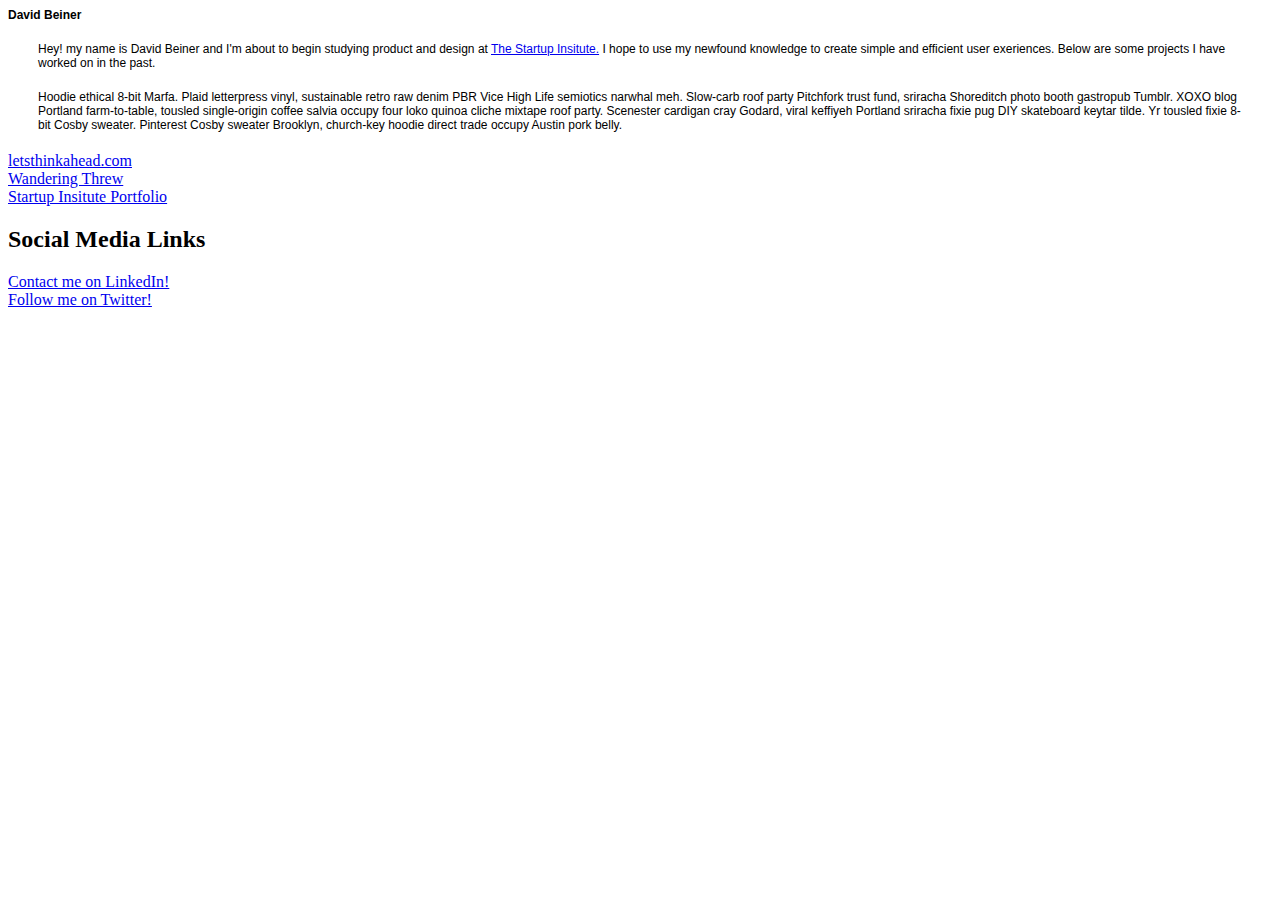
==== index.html @ 31af262c "major changes" ====
<!DOCTYPE html>
<html>
	<head>
		<link type="text/css" rel="stylesheet" href="stylesheet.css"/>
	<title>David Beiner</title>	
	</head>
	<body>
	<h1>David Beiner</h1>
	<p id="my id">Hey! my name is David Beiner and I'm about to begin studying product and design at <a href="http://www.startupinstitute.com/programs/curriculum/product-and-design">The Startup Insitute.</a> I hope to use my newfound knowledge to create simple and efficient user exeriences. Below are some projects I have worked on in the past.</p>
	<p>Hoodie ethical 8-bit Marfa. Plaid letterpress vinyl, sustainable retro raw denim PBR Vice High Life semiotics narwhal meh. Slow-carb roof party Pitchfork trust fund, sriracha Shoreditch photo booth gastropub Tumblr. XOXO blog Portland farm-to-table, tousled single-origin coffee salvia occupy four loko quinoa cliche mixtape roof party. Scenester cardigan cray Godard, viral keffiyeh Portland sriracha fixie pug DIY skateboard keytar tilde. Yr tousled fixie 8-bit Cosby sweater. Pinterest Cosby sweater Brooklyn, church-key hoodie direct trade occupy Austin pork belly.</p>
	
	<a href="http://letsthinkahead.com/">letsthinkahead.com</a><br>
	<a href="http://wanderingthrew.tumblr.com/">Wandering Threw</a><br/>
	<a href="http://davidbeiner.github.io/coffee.html">Startup Insitute Portfolio</a>

	<h2>Social Media Links</h2>
	<a href="https://www.linkedin.com/in/davidbeiner">Contact me on LinkedIn!</a> <br/>
	<a href="https://twitter.com/DavidCBeiner">Follow me on Twitter!</a>

		
	
		
	</body>
</html>
---- stylesheet.css ----
h1 {
	font-family: helvetica;
	font-size: 12px;
	color: black;
}


p {
	font-family: helvetica;
	font-size: 12px;
	color: black;
	margin: 20px;
	padding-left: 10px;
}

#my-id {
	color: red;
}

.my-class {
	color: blue;
}
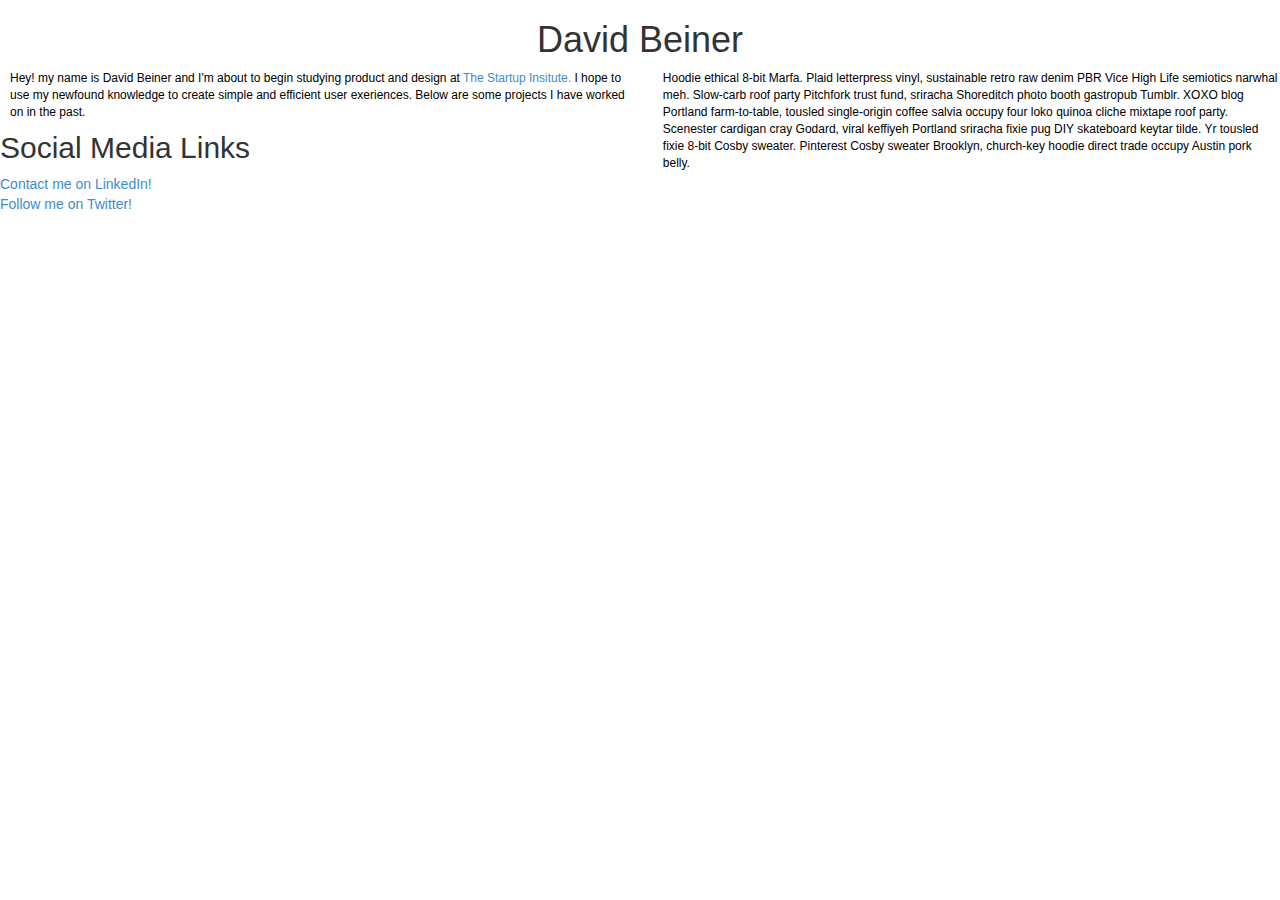
==== commit 9c9748b4: "Your branch is up-to-date with 'origin/master'." ====
--- a/index.html
+++ b/index.html
@@ -1,18 +1,20 @@
 <!DOCTYPE html>
 <html>
 	<head>
-		<link type="text/css" rel="stylesheet" href="stylesheet.css"/>
+		<link type="text/css" rel="stylesheet" href="css/stylesheet.css"/>
+		<link type="text/css" rel="stylesheet" href="css/bootstrap.css"/>
+
 	<title>David Beiner</title>	
 	</head>
 	<body>
 	<h1>David Beiner</h1>
-	<p id="my id">Hey! my name is David Beiner and I'm about to begin studying product and design at <a href="http://www.startupinstitute.com/programs/curriculum/product-and-design">The Startup Insitute.</a> I hope to use my newfound knowledge to create simple and efficient user exeriences. Below are some projects I have worked on in the past.</p>
+	<p class="left-p">Hey! my name is David Beiner and I'm about to begin studying product and design at <a href="http://www.startupinstitute.com/programs/curriculum/product-and-design">The Startup Insitute.</a> I hope to use my newfound knowledge to create simple and efficient user exeriences. Below are some projects I have worked on in the past.</p>
+
+<div class="right-p">
 	<p>Hoodie ethical 8-bit Marfa. Plaid letterpress vinyl, sustainable retro raw denim PBR Vice High Life semiotics narwhal meh. Slow-carb roof party Pitchfork trust fund, sriracha Shoreditch photo booth gastropub Tumblr. XOXO blog Portland farm-to-table, tousled single-origin coffee salvia occupy four loko quinoa cliche mixtape roof party. Scenester cardigan cray Godard, viral keffiyeh Portland sriracha fixie pug DIY skateboard keytar tilde. Yr tousled fixie 8-bit Cosby sweater. Pinterest Cosby sweater Brooklyn, church-key hoodie direct trade occupy Austin pork belly.</p>
+</div>
 	
-	<a href="http://letsthinkahead.com/">letsthinkahead.com</a><br>
-	<a href="http://wanderingthrew.tumblr.com/">Wandering Threw</a><br/>
-	<a href="http://davidbeiner.github.io/coffee.html">Startup Insitute Portfolio</a>
-
+	
 	<h2>Social Media Links</h2>
 	<a href="https://www.linkedin.com/in/davidbeiner">Contact me on LinkedIn!</a> <br/>
 	<a href="https://twitter.com/DavidCBeiner">Follow me on Twitter!</a>
--- a/css/stylesheet.css
+++ b/css/stylesheet.css
@@ -0,0 +1,33 @@
+body {
+	background-image: url(http://subtlepatterns.com/patterns/congruent_pentagon.png);
+}
+
+h1 {
+	font-family: helvetica;
+	font-size: 12px;
+	color: black;
+	text-align: center;
+}
+
+
+p {
+	font-family: helvetica;
+	font-size: 12px;
+	color: black;
+	margin: 20px;
+	padding-left: 10px;
+}
+
+.left-p {
+	float: left;
+	width: 49%;
+}
+
+.right-p {
+	float: right;
+	width: 49%;
+}
+
+
+
+
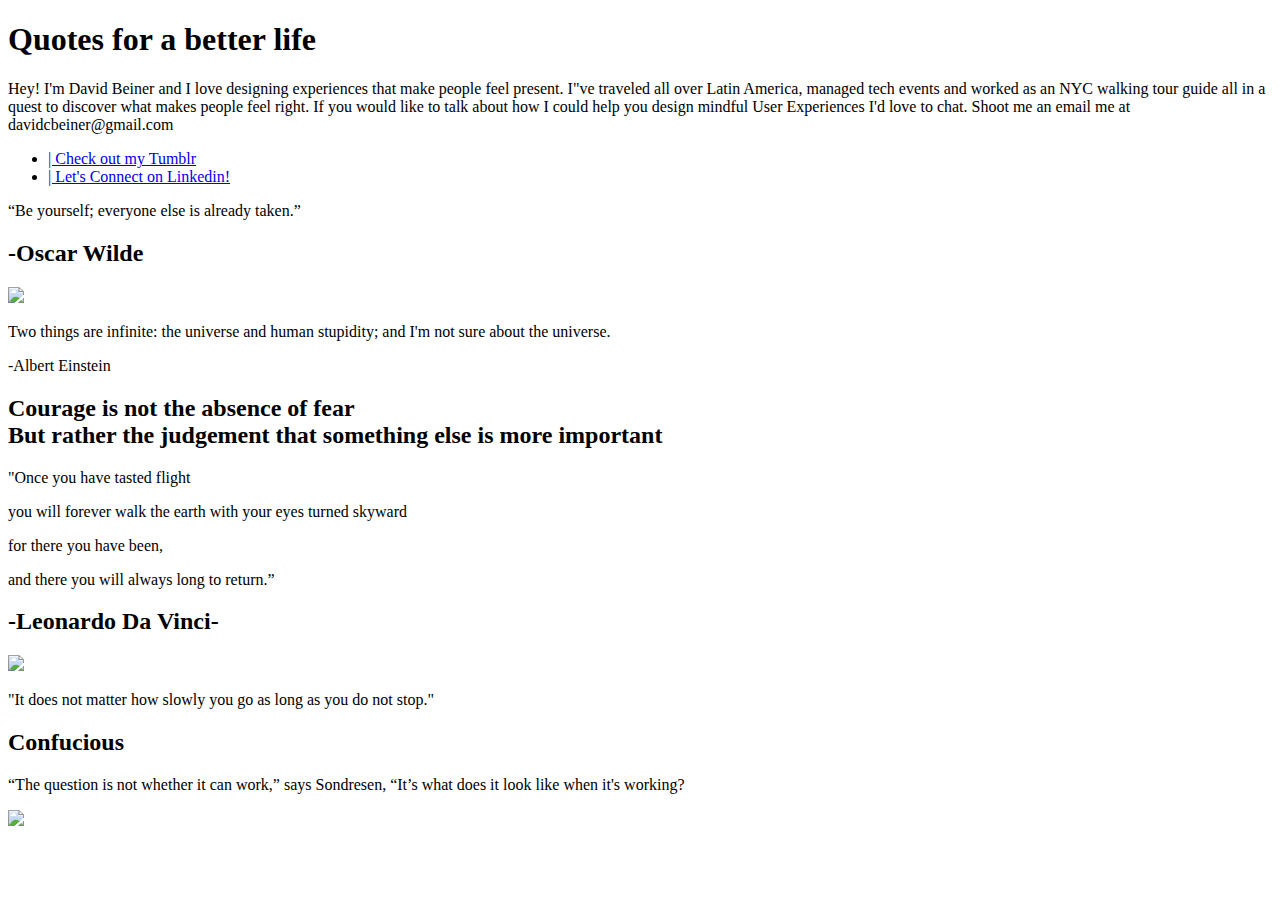
==== commit a3786dc0: "quotes" ====
--- a/index.html
+++ b/index.html
@@ -1,26 +1,129 @@
-<!DOCTYPE html>
+<!doctype html>
 <html>
-	<head>
-		<link type="text/css" rel="stylesheet" href="css/stylesheet.css"/>
-		<link type="text/css" rel="stylesheet" href="css/bootstrap.css"/>
+<head>
+	<meta charset ="utf-8">
+	<title>David Beiner's Quotes for a better life</title>
+	<link href='http://fonts.googleapis.com/css?family=Italiana' rel='stylesheet' type='text/css'>
+	<link href='http://fonts.googleapis.com/css?family=Pontano+Sans' rel='stylesheet' type='text/css'>
+	<link href='http://fonts.googleapis.com/css?family=Courgette' rel='stylesheet' type='text/css'>
+	<link href='http://fonts.googleapis.com/css?family=Crimson+Text' rel='stylesheet' type='text/css'>
+	<link href='http://fonts.googleapis.com/css?family=Fjord+One' rel='stylesheet' type='text/css'>
+	<link href='http://fonts.googleapis.com/css?family=Droid+Sans+Mono' rel='stylesheet' type='text/css'>
+	<link href='http://fonts.googleapis.com/css?family=Rosarivo' rel='stylesheet' type='text/css'>
+	<link href='http://fonts.googleapis.com/css?family=Cantata+One' rel='stylesheet' type='text/css'>
+	<link href='http://fonts.googleapis.com/css?family=Old+Standard+TT' rel='stylesheet' type='text/css'>
+	<link href='http://fonts.googleapis.com/css?family=Archivo+Narrow:400,400italic' rel='stylesheet' type='text/css'>
+	<link href='http://fonts.googleapis.com/css?family=PT+Serif' rel='stylesheet' type='text/css'>
+	<link href='http://fonts.googleapis.com/css?family=Lato' rel='stylesheet' type='text/css'>
+	<link href='http://fonts.googleapis.com/css?family=Abril+Fatface' rel='stylesheet' type='text/css'>
+	<link href='http://fonts.googleapis.com/css?family=Vollkorn' rel='stylesheet' type='text/css'>
+	<link type="text/css" rel="stylesheet" href="css/stylesheet.css"/>
+<body>
+	<section class="header">
+	<h1 class="pagetitle">Quotes for a better life</h1>
+	<div class="intro">
+	<p class="pintro">Hey! I'm David Beiner and I love designing experiences that make people feel present. I"ve traveled all over Latin America, managed tech events and worked as an NYC walking tour guide all in a quest to discover what makes people feel right. If you would like to talk about how I could help you design mindful User Experiences I'd love to chat. Shoot me an email me at davidcbeiner@gmail.com</p>
+		<ul>
 
-	<title>David Beiner</title>	
-	</head>
-	<body>
-	<h1>David Beiner</h1>
-	<p class="left-p">Hey! my name is David Beiner and I'm about to begin studying product and design at <a href="http://www.startupinstitute.com/programs/curriculum/product-and-design">The Startup Insitute.</a> I hope to use my newfound knowledge to create simple and efficient user exeriences. Below are some projects I have worked on in the past.</p>
+			<li>   <a href="http://wanderingthrew.tumblr.com/"> | Check out my Tumblr</a></li>
+			<li>  <a href="https://www.linkedin.com/in/davidbeiner"> | Let's Connect on Linkedin!</a></li>
+		</ul>
+	</div>
+</section>
 
-<div class="right-p">
-	<p>Hoodie ethical 8-bit Marfa. Plaid letterpress vinyl, sustainable retro raw denim PBR Vice High Life semiotics narwhal meh. Slow-carb roof party Pitchfork trust fund, sriracha Shoreditch photo booth gastropub Tumblr. XOXO blog Portland farm-to-table, tousled single-origin coffee salvia occupy four loko quinoa cliche mixtape roof party. Scenester cardigan cray Godard, viral keffiyeh Portland sriracha fixie pug DIY skateboard keytar tilde. Yr tousled fixie 8-bit Cosby sweater. Pinterest Cosby sweater Brooklyn, church-key hoodie direct trade occupy Austin pork belly.</p>
+<section>
+<div class="flip-container" ontouchstart="this.classList.toggle(hover');">
+	<div class="flipper">
+		<div class="front">
+			<div class="q1">
+				<p class="q1text">“Be yourself; everyone else is already taken.”</p>  
+				<h2 class="q1author"> -Oscar Wilde</h2>
+			</div>	
+		</div>
+		<div class="back">
+			<div class="carback">
+			<img class="car" src="img/car.jpg">
+			</div>
+		</div>
+	</div>
 </div>
-	
-	
-	<h2>Social Media Links</h2>
-	<a href="https://www.linkedin.com/in/davidbeiner">Contact me on LinkedIn!</a> <br/>
-	<a href="https://twitter.com/DavidCBeiner">Follow me on Twitter!</a>
+</section>
 
+
+
+			<!-- <section class="q1">
+				<p class="q1text">“Be yourself; everyone else is already taken.”</p>  
+				<h2 class="q1author"> -Oscar Wilde</h2>
+			</section> -->
 		
 	
-		
-	</body>
+
+
+				<section class="q2">
+					<p class="q2text">Two things are infinite: the universe and human stupidity; and I'm not sure about the universe.</p>
+					<p class="q2author"> -Albert Einstein</p>
+				</section>
+			
+
+
+
+
+	<section class="q3">
+		<h2 class="q3text">Courage is not the absence of fear<br> But rather the judgement that something else is more important</h2>
+	</section>
+
+
+
+
+	<div class="flip-container" ontouchstart="this.classList.toggle(hover');">
+	<div class="flipper">
+		<div class="front">
+				<div class="q4">
+					<div class="q4wrapper">
+						<p class="q4text1">"Once you have tasted flight</p> 
+						<p class="q4text2">you will forever walk the earth with your eyes turned skyward</p> 
+						<p class="q4text3">for there you have been,
+						<p class="q4text4">and there you will always long to return.”</p>
+					</div>
+		<h2 class="q4author"> -Leonardo Da Vinci-</h2>
+			</div>	
+		</div>
+		<div class="back">
+			<div class="handback">
+			<img class="car" src="img/hand.jpg">
+			</div>
+		</div>
+	</div>
+</div>
+
+
+
+	<section class="q5">
+		<div class="q5textwrapper">
+		<p class="q5text">"It does not matter how slowly you go as long as you do not stop."</p>
+		<h2 class="q5author">Confucious</h2>
+	</div>
+	</section>
+
+	<div class="flip-container" ontouchstart="this.classList.toggle(hover');">
+	<div class="flipper">
+		<div class="front">
+					<div class="q6">
+					<div class="q6border">
+						<p class="q6text">“The question is not whether it can work,” says Sondresen, “It’s what does it look like when it's working?</p>
+				</div>
+			</div>
+		</div>
+		<div class="back">
+			<div class="manback">
+			<img class="car" src="img/man.jpg">
+			</div>
+		</div>
+	</div>
+</div>
+
+
+<script src="js/jquery.js"></script>
+<script type="text/javascript" src="js/app.js"></script>
+</body>
 </html>
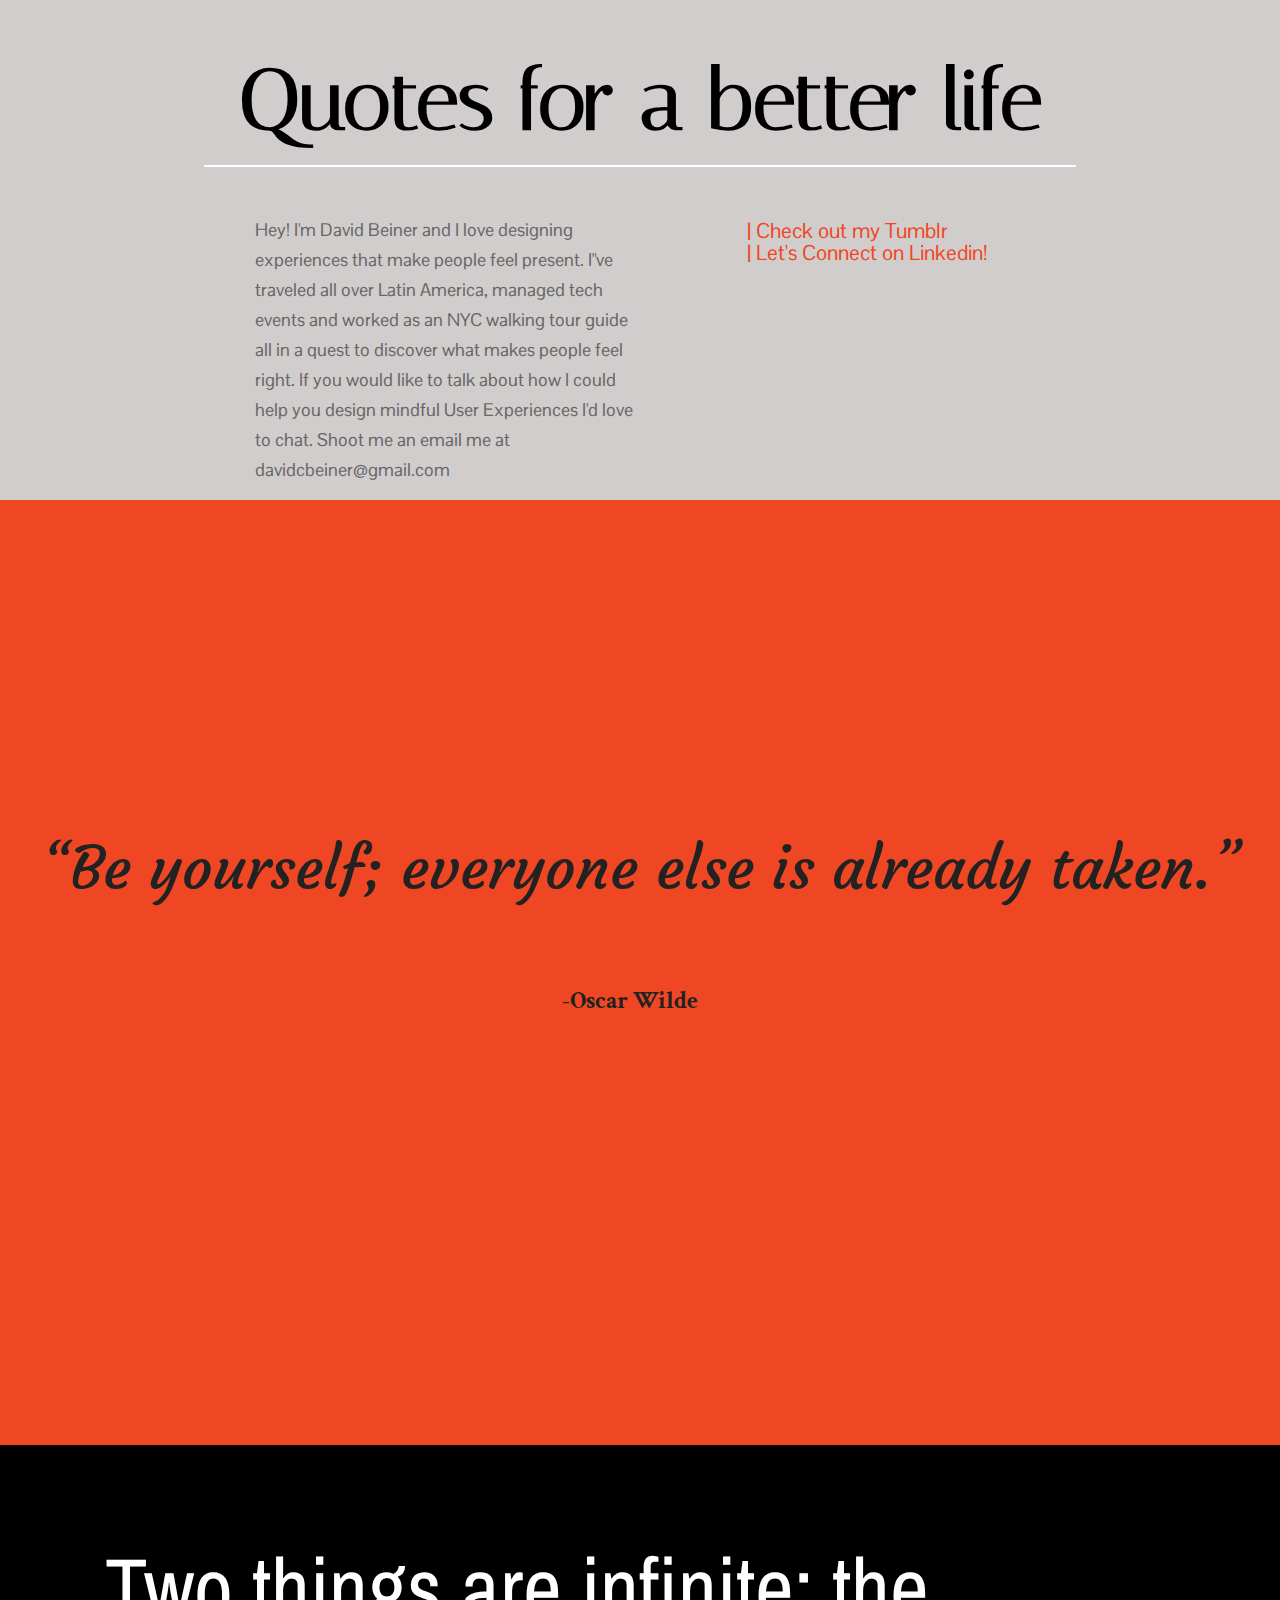
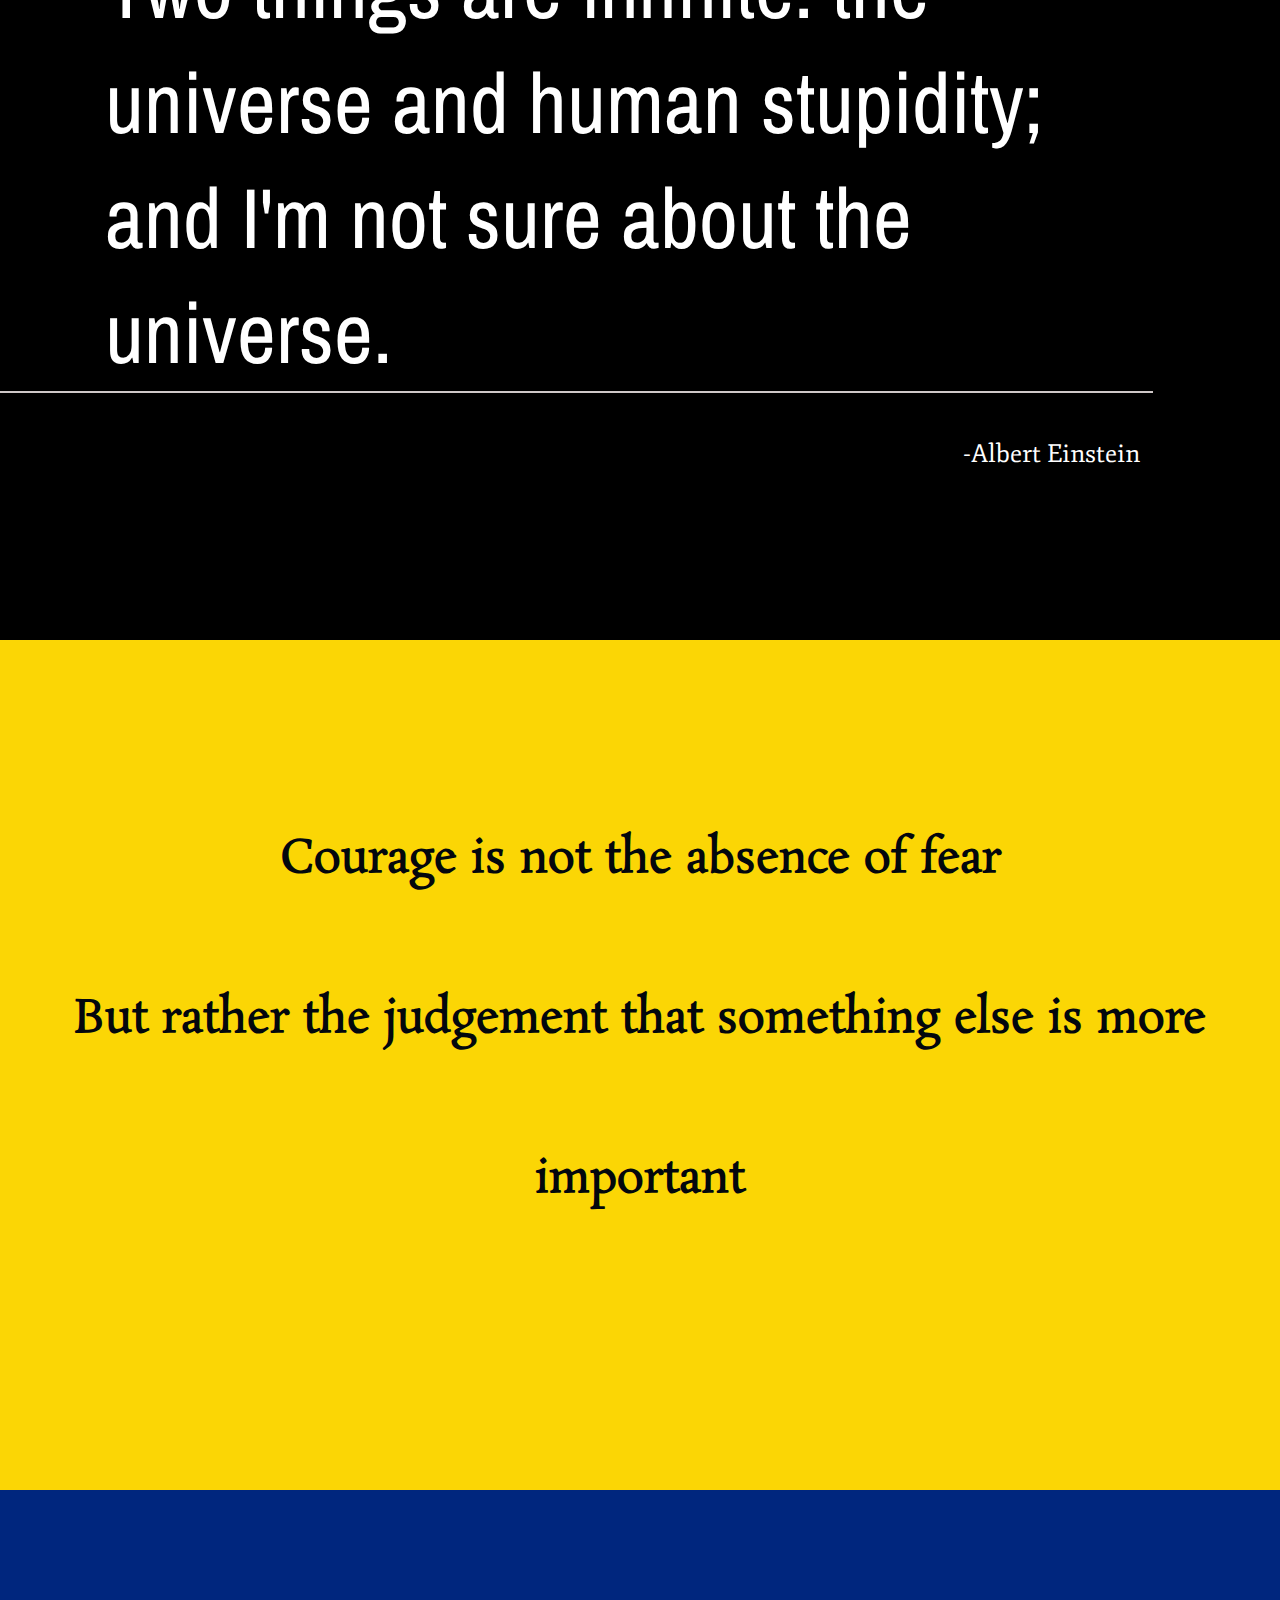
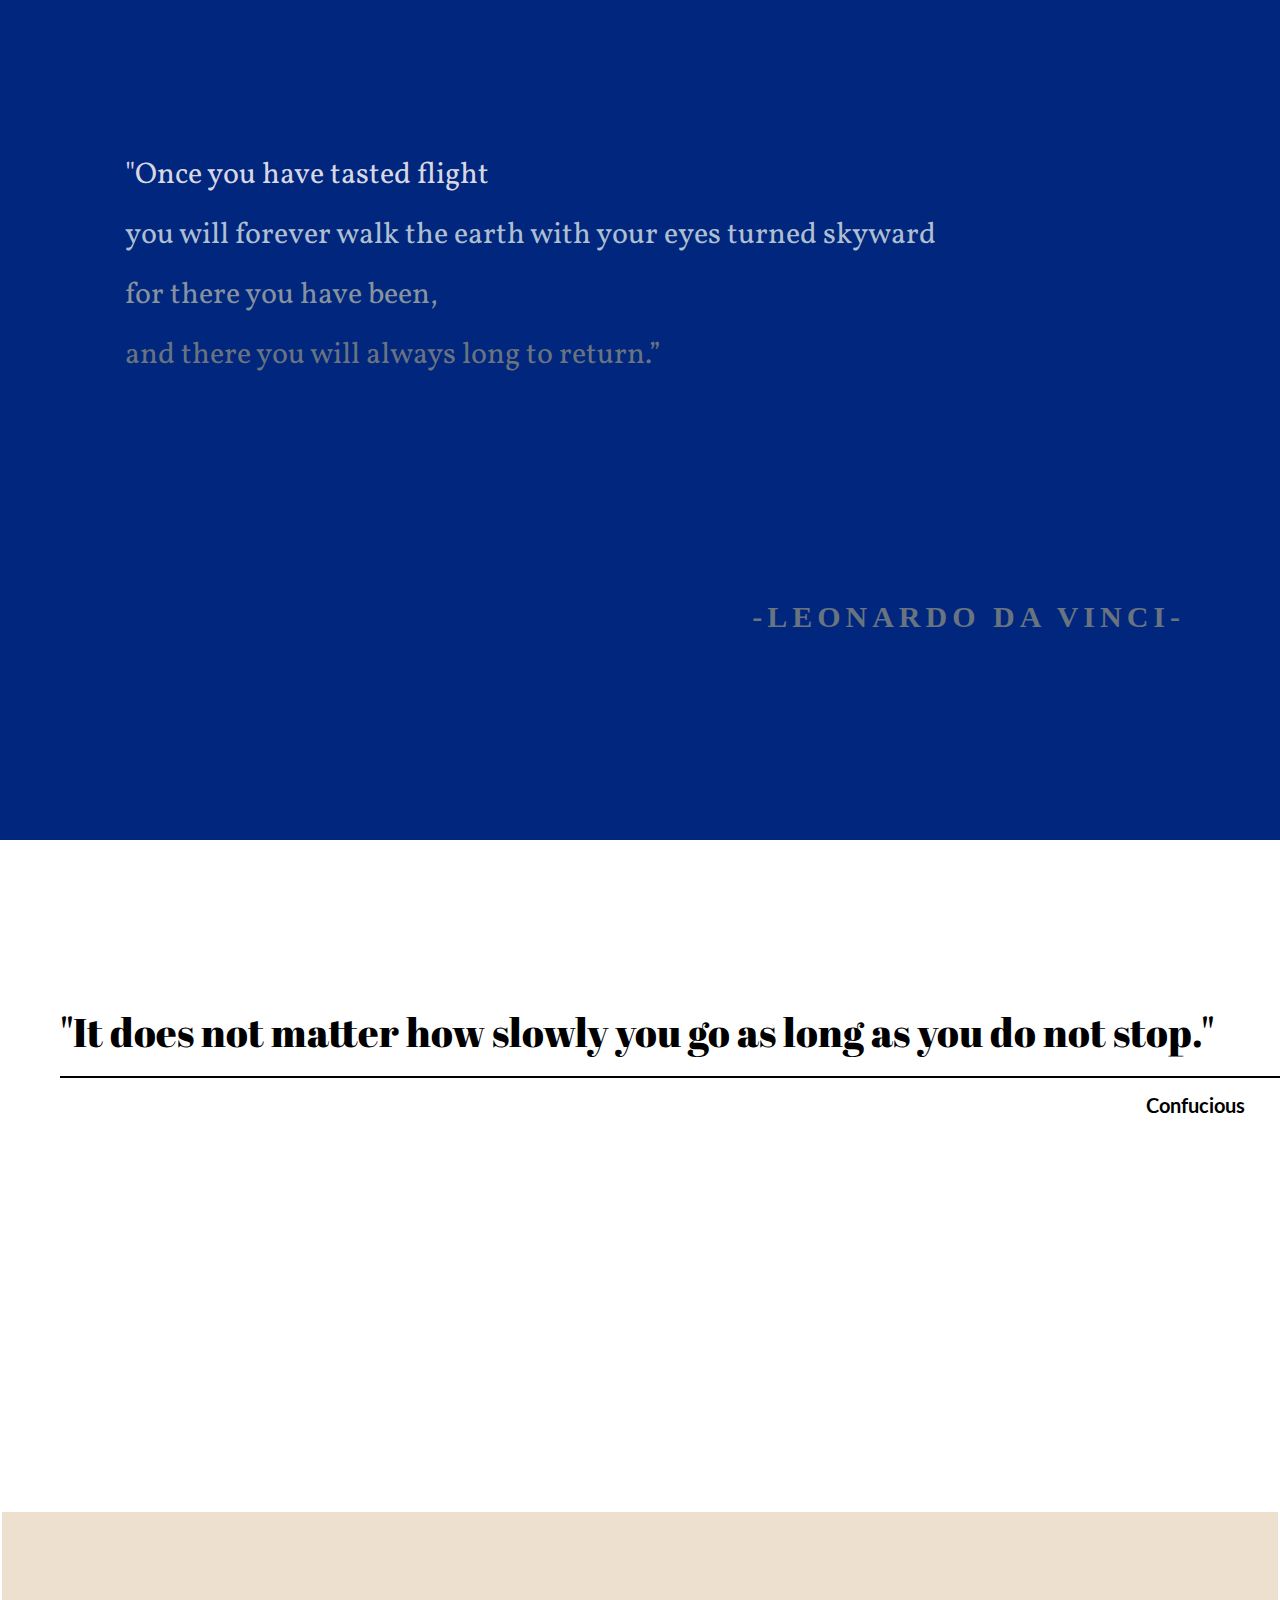
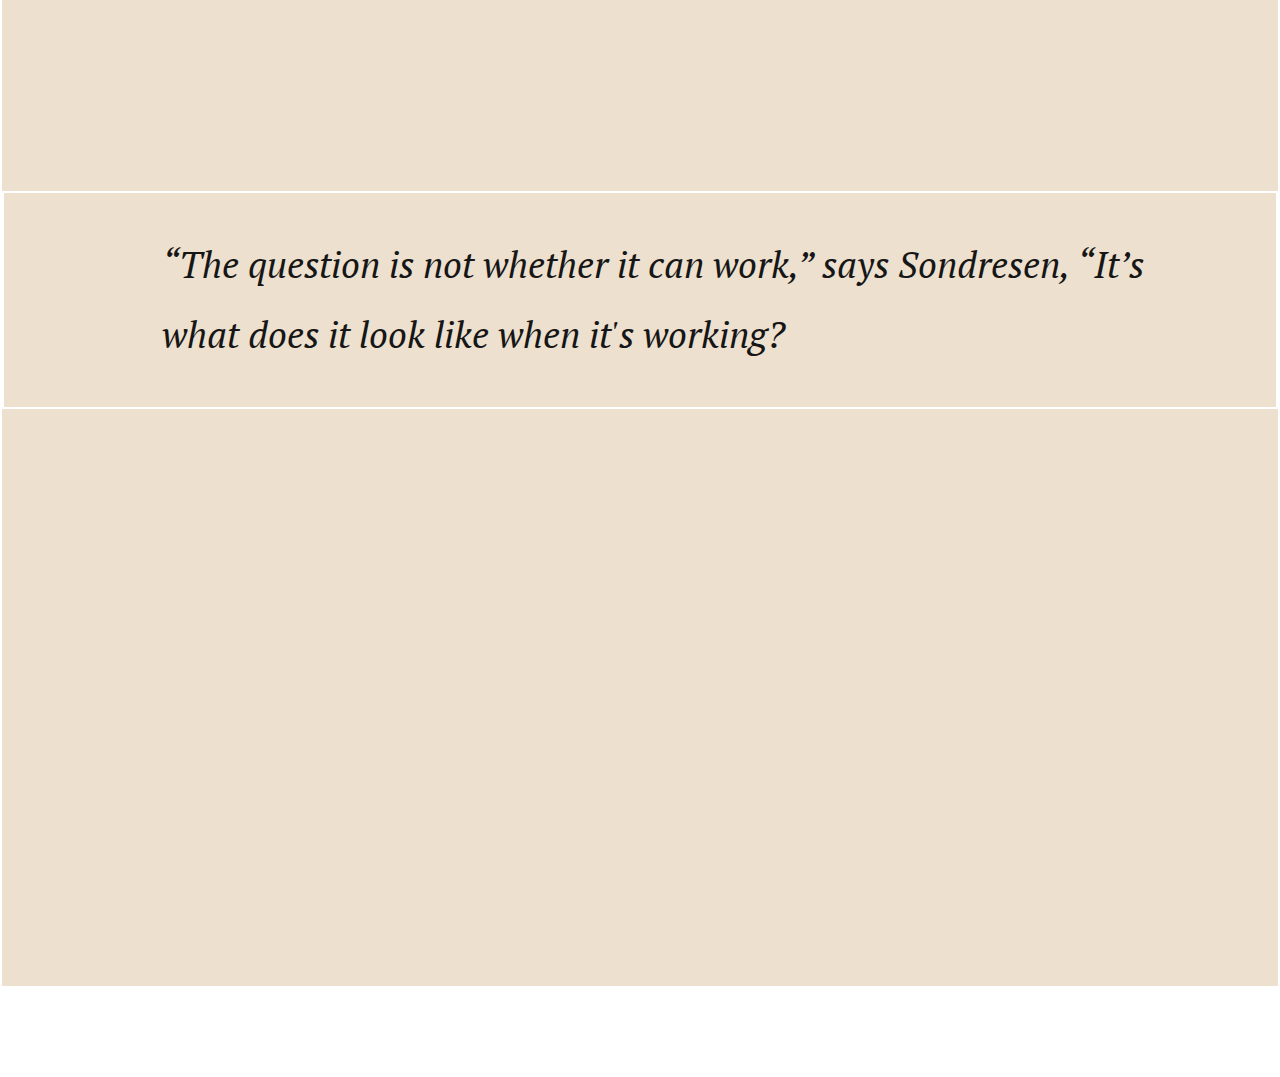
==== commit 2005ba8c: "picupdate3" ====
--- a/index.html
+++ b/index.html
@@ -51,31 +51,27 @@
 
 
 
-			<!-- <section class="q1">
-				<p class="q1text">“Be yourself; everyone else is already taken.”</p>  
-				<h2 class="q1author"> -Oscar Wilde</h2>
-			</section> -->
 		
 	
 
 
-				<section class="q2">
-					<p class="q2text">Two things are infinite: the universe and human stupidity; and I'm not sure about the universe.</p>
-					<p class="q2author"> -Albert Einstein</p>
-				</section>
+<section class="q2">
+	<p class="q2text">Two things are infinite: the universe and human stupidity; and I'm not sure about the universe.</p>
+	<p class="q2author"> -Albert Einstein</p>
+</section>
 			
 
 
 
 
-	<section class="q3">
-		<h2 class="q3text">Courage is not the absence of fear<br> But rather the judgement that something else is more important</h2>
-	</section>
+<section class="q3">
+	<h2 class="q3text">Courage is not the absence of fear<br> But rather the judgement that something else is more important</h2>
+</section>
 
 
 
-
-	<div class="flip-container" ontouchstart="this.classList.toggle(hover');">
+<section>
+<div class="flip-container" ontouchstart="this.classList.toggle(hover');">
 	<div class="flipper">
 		<div class="front">
 				<div class="q4">
@@ -95,17 +91,19 @@
 		</div>
 	</div>
 </div>
+</section>
 
 
 
-	<section class="q5">
+<section class="q5">
 		<div class="q5textwrapper">
 		<p class="q5text">"It does not matter how slowly you go as long as you do not stop."</p>
 		<h2 class="q5author">Confucious</h2>
 	</div>
 	</section>
 
-	<div class="flip-container" ontouchstart="this.classList.toggle(hover');">
+<section>
+<div class="flip-container" ontouchstart="this.classList.toggle(hover');">
 	<div class="flipper">
 		<div class="front">
 					<div class="q6">
@@ -121,7 +119,7 @@
 		</div>
 	</div>
 </div>
-
+</section>
 
 <script src="js/jquery.js"></script>
 <script type="text/javascript" src="js/app.js"></script>
--- a/css/stylesheet.css
+++ b/css/stylesheet.css
@@ -0,0 +1,381 @@
+/* entire container, keeps perspective */
+.flip-container {
+	perspective: 1000;
+	height: 945px;
+}
+	/* flip the pane when hovered */
+	.flip-container:hover .flipper, .flip-container.hover .flipper {
+		transform: rotateY(180deg);
+	}
+
+.flip-container1, .front, .back {
+	width: 100%;
+	height: 945px;
+}
+
+/* flip speed goes here */
+.flipper {
+	transition: 1s;
+	transform-style: preserve-3d;
+
+	position: relative;
+}
+
+/* hide back of pane during swap */
+.front, .back {
+	backface-visibility: hidden;
+
+	position: absolute;
+	top: 0;
+	left: 0;
+}
+
+/* front pane, placed above back */
+.front {
+	z-index: 2;
+	/* for firefox 31 */
+	transform: rotateY(0deg);
+}
+
+/* back, initially hidden pane */
+.back {
+	transform: rotateY(180deg);
+}
+
+.car {
+	height: 945px;
+	width: 1400px;
+	display: block;	
+	margin: auto;
+}
+
+.carback {
+	background: #003366; 
+}
+
+.handback {
+	background: #663366;
+}
+
+.manback {
+	background: #003366;
+	height: 1077px;
+	padding-top: 90px;
+}
+
+img. {
+	height: 945px;
+	width: 100%;
+}
+
+body {
+	margin: 0px;
+
+}
+
+.sunset {
+	width: 100%;
+	height: 850px;
+}
+
+.q1.hover {
+	color: white;
+}
+
+.header { 
+	height: 500px;
+	background-color: #D1CDCD;
+
+}
+
+.pagetitle {
+	font-family: 'Italiana', serif;
+	font-size: 85px;
+	text-align: center;
+	margin: 0;
+	padding-top: 50px;
+	padding-bottom: 15px;
+}
+
+
+.intro {
+	font-size: 15px;
+	font-family: 'Pontano Sans', sans-serif;
+	color: #666;
+	width: 870px;	
+	border: 1px solid white;
+	margin-left: auto;
+	margin-right: auto;
+}
+
+.pintro {
+	width: 45%;
+	float: left;
+	line-height: 30px;
+	padding: 31px 0 0 50px;
+	font-size: 18px;
+}
+
+
+ul {
+	float: left;
+	line-height: 22px;
+	padding: 39px 0 0 100px;
+	color: #EF4723
+	
+
+}
+
+
+li {
+	list-style: none;
+	font-size: 21px;
+	color: #EF4723;
+}
+
+
+.q1 { 
+	background: #EF4723; 
+	color: #222222;
+	height: 945px;
+}
+
+
+.q1text {
+	font-family: 'Courgette', cursive;	
+	font-size: 60px;
+	padding-top: 330px;
+	margin: 0;
+	text-align: center;
+}
+
+.q1author {
+	font-family: 'Crimson Text', serif;
+	padding-top: 80px;
+	padding-right: 20px;
+	text-align: center;
+	margin: 0;
+    
+
+}
+
+.q2 {
+	height: 795px;
+	background: black;
+}
+
+.q2text {
+	font-family: 'Archivo Narrow', sans-serif;
+	border-bottom: 2px solid #CFC8C8;
+	font-size: 85px;
+	text-align: left;
+	width: 76%;
+	padding: 85px 75px 1px 105px;
+	color: white;
+	margin: 0;
+}
+
+.q2author {
+	font-family: 'Fjord One', serif;
+	color: white;
+	font-size: 25px;
+	text-align: right;
+	padding: 45px 140px 0px 0px;
+	margin: 0;
+}
+
+.q3 {
+	height: 850px;
+	background: #FBD605;
+	
+	
+}
+
+.q3text { 
+	color: #03070D;
+	font-family: 'Rosarivo', serif;
+	font-size: 45px;
+	text-align: center;
+	line-height: 160px;
+	padding-top: 140px;
+	margin: 0;
+}
+
+
+.q4 {
+
+	background: #00267E;
+	height: 950px;
+	font-family: 'Vollkorn', serif;
+	color: #EBF5FF;
+	
+}
+
+.q4wrapper {
+	font-size: 30px;
+	padding-left: 125px;
+	padding-top: 240px;
+	line-height: 30px;
+}
+
+.q4text1 {
+	color: #D8D8E3;
+}
+
+.q4text2 {
+	color: #AEBFCF;
+}
+
+.q4text3 {
+	color: #86939E;
+}
+
+.q4text4 {
+	color: #697480;
+}
+
+.q4author {
+	font-size: 30px;
+	text-transform: uppercase;
+	font-family: 'Old Standard TT', serif;
+	letter-spacing: 5px;
+	color: #697480;
+	text-align: right;
+	padding-right: 95px;
+	padding-top: 200px;
+	margin: 0;
+}
+
+
+.q5 {
+	height: 675px;
+	padding-left: 60px;
+	
+}
+
+.q5textwrapper {
+	padding-top: 170px;
+}
+
+.q5text {
+	font-family: 'Abril Fatface', cursive;
+	font-size: 40px;
+	margin-bottom: 0px;
+	margin-top: 0px;
+}
+
+.q5author {	
+	font-family: 'Lato', sans-serif;
+	border-top: 2px solid black;
+	text-align: right;
+	padding-top: 15px;
+	padding-right: 35px;
+	font-size: 20px;
+}
+
+.q6 {
+	font-family: 'PT Serif', serif;
+	height: 795px;
+	font-size: 37px;
+	background: #EDE0CE;
+	color: #161616;
+	text-align: left;
+	border: 2px solid white;
+	padding-top: 279px;
+	font-style: italic;
+	line-height: 70px;
+}
+
+
+
+.q6border{
+	border: white solid 2.3px;
+	padding-left: 158px;
+}
+
+.q6text {
+	width: 92%;
+}
+
+.q6author {
+
+
+}
+
+.q7 {
+	border: 2px solid red;
+	height: 435px;
+}
+
+/*links */
+
+a:link {
+    color: #EF4723;
+    text-decoration: none;
+}
+
+/* visited link */
+a:visited {
+    color: #EF4723;
+    text-decoration: none;
+}
+
+/* mouse over link */
+a:hover {
+    color: #FFFFFF;
+    text-decoration: none;
+}
+
+/* selected link */
+a:active {
+    color: #FFFFFF;
+    text-decoration: none;
+}
+
+@media screen and (max-width: 480px) {
+
+.header { 
+	height: 435px;
+	background-color: #D1CDCD;
+	margin-top: -8px;
+
+}
+
+.pagetitle {
+	font-family: 'Italiana', serif;
+	font-size: 42px;
+	text-align: center;
+	position: relative;
+	top: 20px;
+	right: 7px;
+}
+
+ul {
+	position: relative;
+	left: -380px;
+	top: 168px
+	
+
+}
+
+.q2 {
+	height: 530px;
+}
+
+.q2text {
+	font-family: 'Archivo Narrow', sans-serif;
+	border-bottom: 2px solid #CFC8C8;
+	font-size: 24px;
+	text-align: left;
+	width: 76%;
+	padding: 87px 75px 1px 104px;
+	color: white;
+}
+
+
+
+
+
+	}
+	
+}
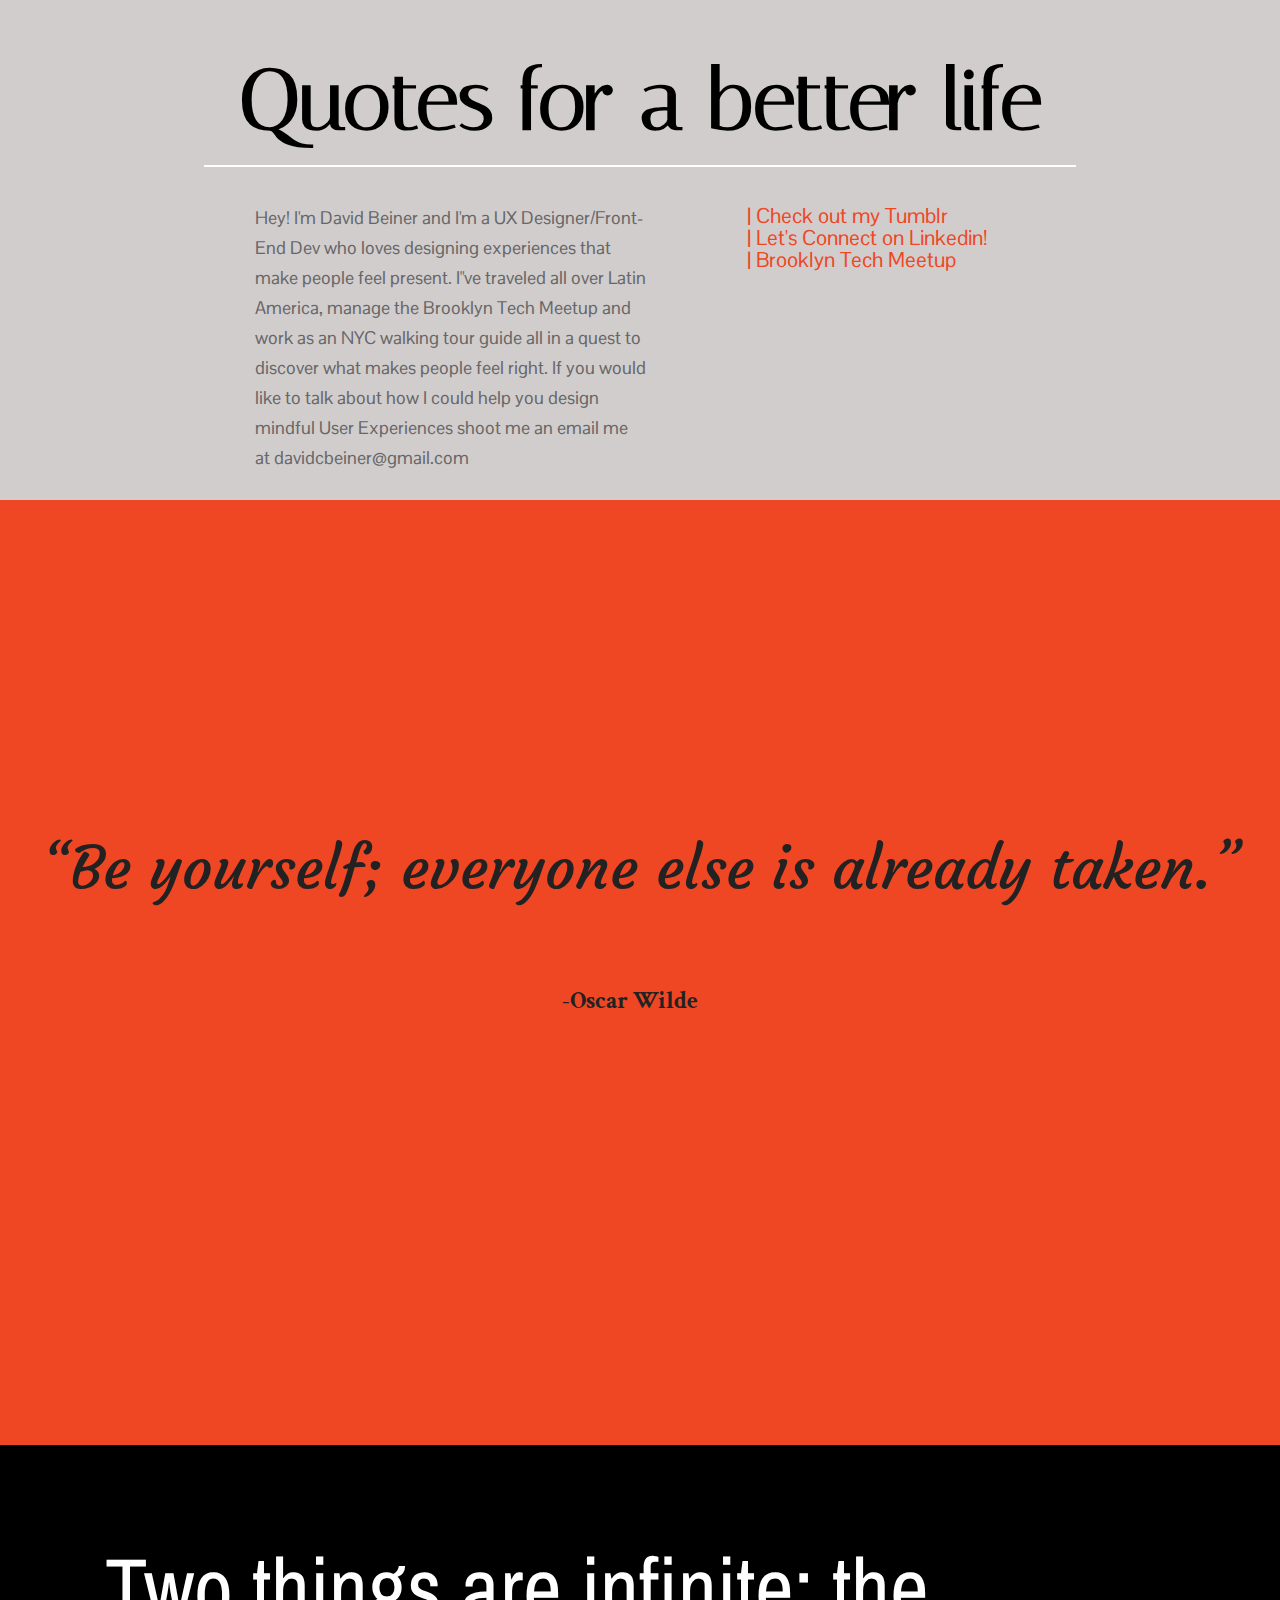
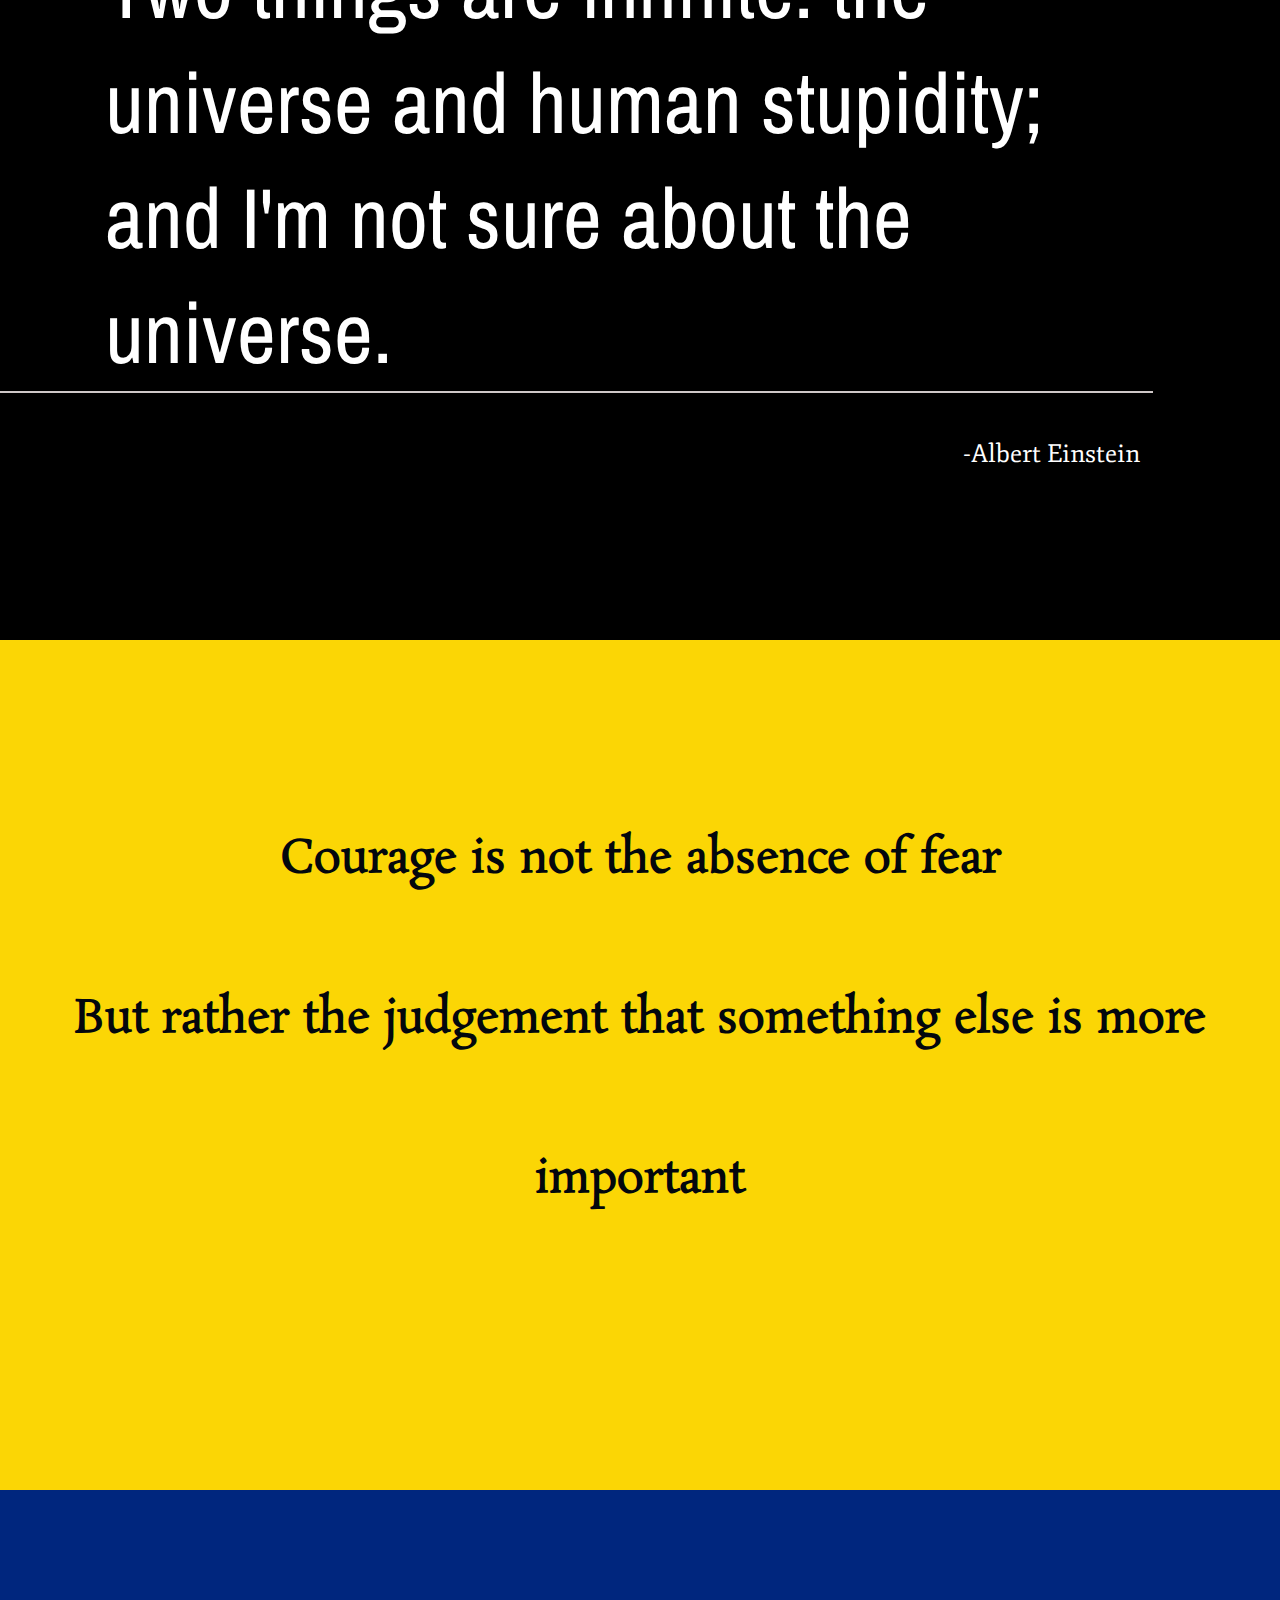
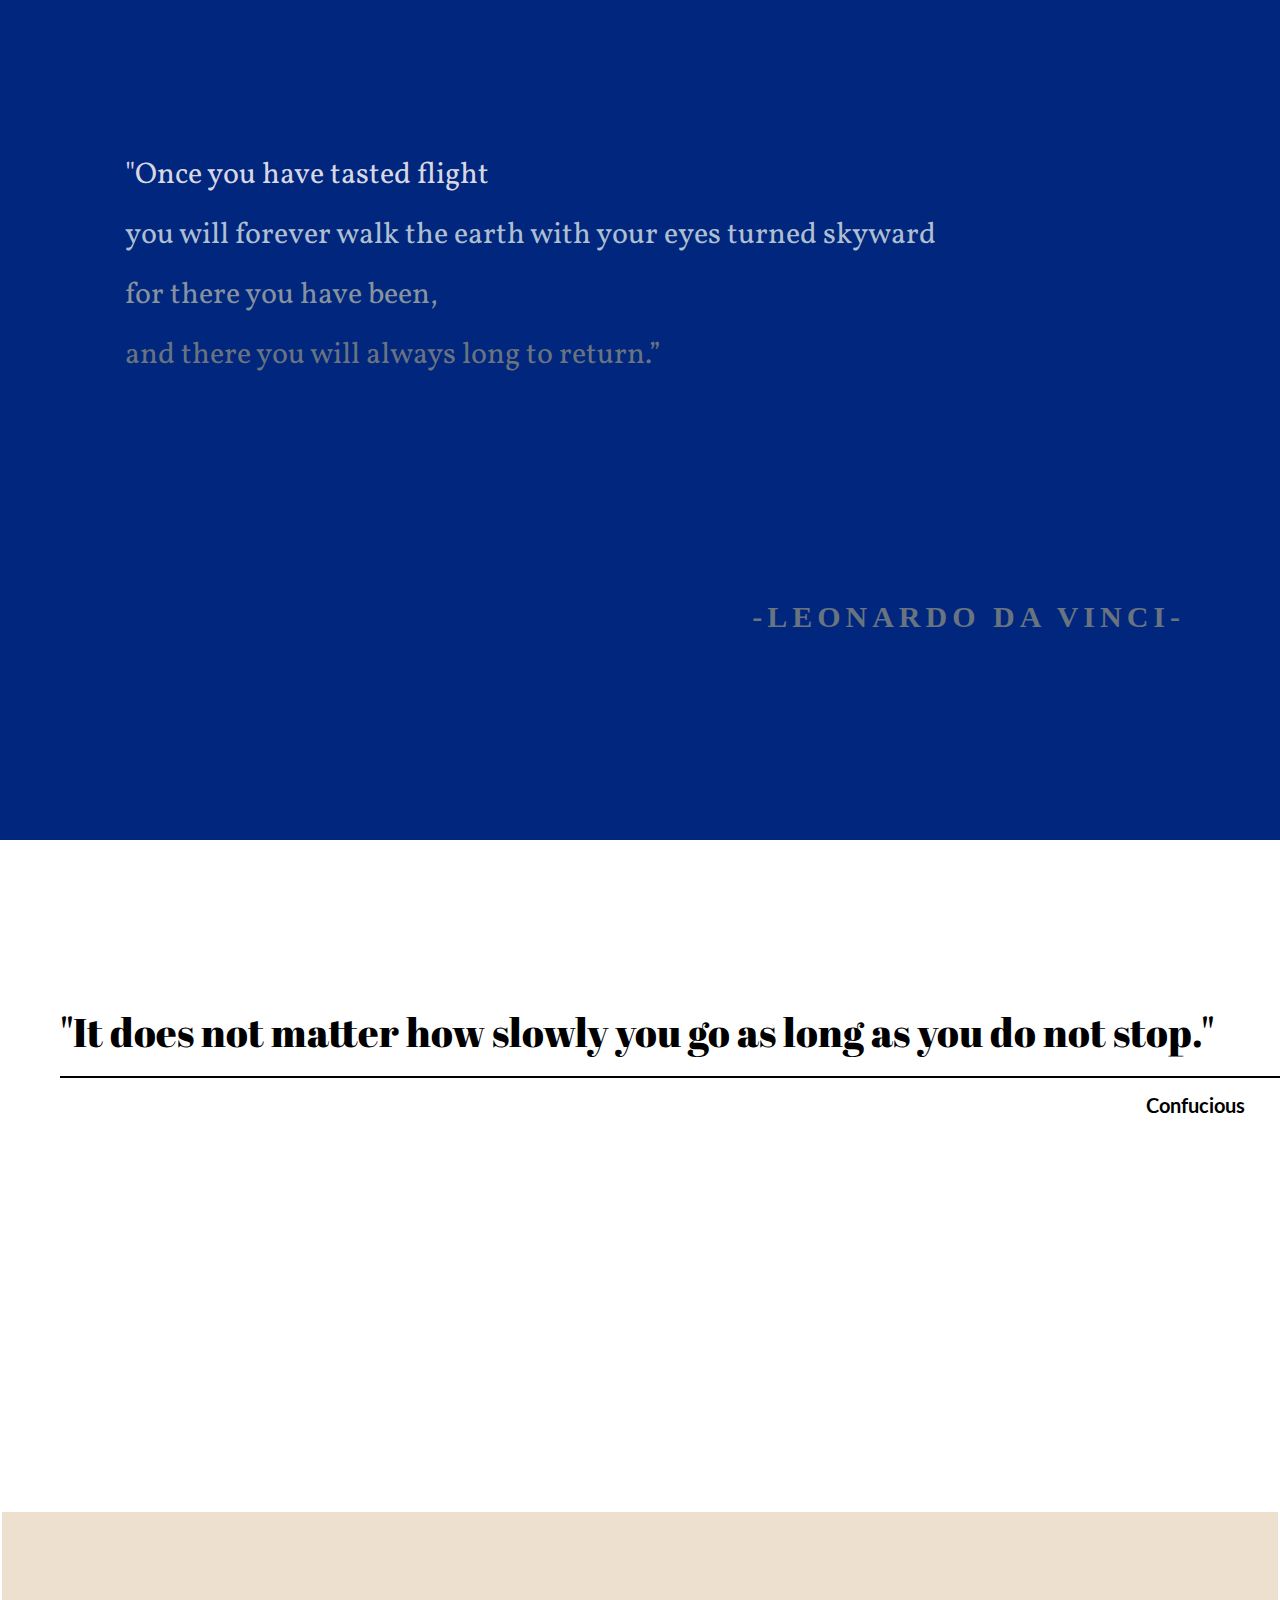
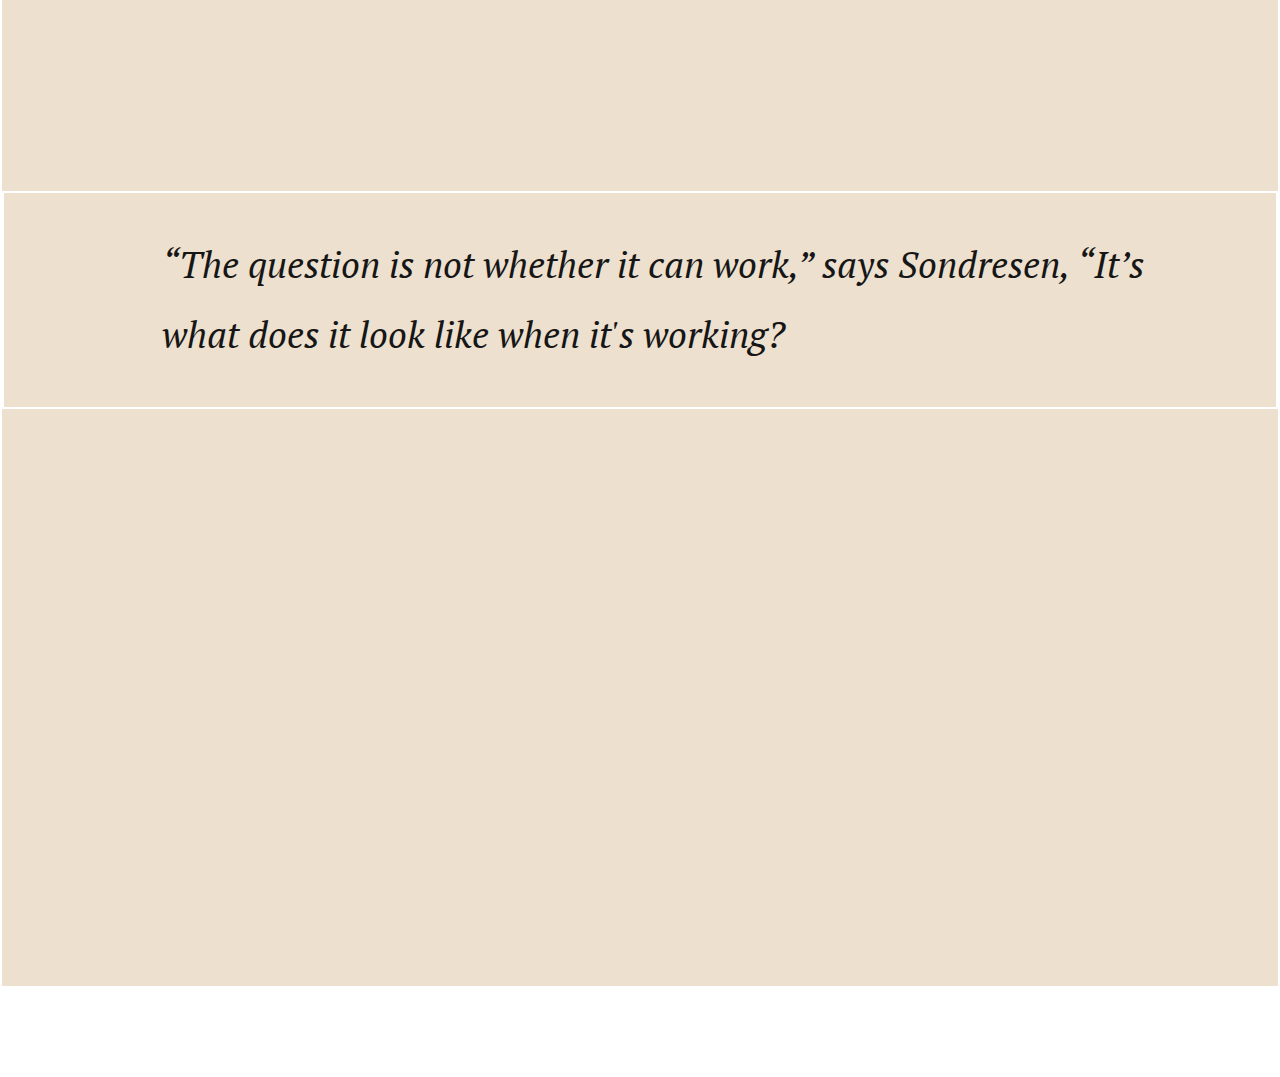
==== commit f2e4f9f7: "final changes" ====
--- a/index.html
+++ b/index.html
@@ -22,11 +22,12 @@
 	<section class="header">
 	<h1 class="pagetitle">Quotes for a better life</h1>
 	<div class="intro">
-	<p class="pintro">Hey! I'm David Beiner and I love designing experiences that make people feel present. I"ve traveled all over Latin America, managed tech events and worked as an NYC walking tour guide all in a quest to discover what makes people feel right. If you would like to talk about how I could help you design mindful User Experiences I'd love to chat. Shoot me an email me at davidcbeiner@gmail.com</p>
+	<p class="pintro">Hey! I'm David Beiner and I'm a UX Designer/Front-End Dev who loves designing experiences that make people feel present. I"ve traveled all over Latin America, manage the Brooklyn Tech Meetup and work as an NYC walking tour guide all in a quest to discover what makes people feel right. If you would like to talk about how I could help you design mindful User Experiences shoot me an email me at davidcbeiner@gmail.com</p>
 		<ul>
 
 			<li>   <a href="http://wanderingthrew.tumblr.com/"> | Check out my Tumblr</a></li>
 			<li>  <a href="https://www.linkedin.com/in/davidbeiner"> | Let's Connect on Linkedin!</a></li>
+			<li>  <a href="http://www.meetup.com/BKtechmeetup/"> | Brooklyn Tech Meetup</a></li>
 		</ul>
 	</div>
 </section>
@@ -86,7 +87,7 @@
 		</div>
 		<div class="back">
 			<div class="handback">
-			<img class="car" src="img/hand.jpg">
+			<img class="car" src="img/1hand.jpg">
 			</div>
 		</div>
 	</div>
@@ -114,7 +115,7 @@
 		</div>
 		<div class="back">
 			<div class="manback">
-			<img class="car" src="img/man.jpg">
+			<img class="car" src="img/1man.jpg">
 			</div>
 		</div>
 	</div>
--- a/css/stylesheet.css
+++ b/css/stylesheet.css
@@ -1,83 +1,32 @@
-/* entire container, keeps perspective */
-.flip-container {
-	perspective: 1000;
-	height: 945px;
-}
-	/* flip the pane when hovered */
-	.flip-container:hover .flipper, .flip-container.hover .flipper {
-		transform: rotateY(180deg);
-	}
-
-.flip-container1, .front, .back {
-	width: 100%;
-	height: 945px;
-}
-
-/* flip speed goes here */
-.flipper {
-	transition: 1s;
-	transform-style: preserve-3d;
-
-	position: relative;
-}
-
-/* hide back of pane during swap */
-.front, .back {
-	backface-visibility: hidden;
-
-	position: absolute;
-	top: 0;
-	left: 0;
-}
-
-/* front pane, placed above back */
-.front {
-	z-index: 2;
-	/* for firefox 31 */
-	transform: rotateY(0deg);
-}
-
-/* back, initially hidden pane */
-.back {
-	transform: rotateY(180deg);
-}
-
-.car {
-	height: 945px;
-	width: 1400px;
-	display: block;	
-	margin: auto;
-}
-
-.carback {
-	background: #003366; 
-}
-
-.handback {
-	background: #663366;
-}
-
-.manback {
-	background: #003366;
-	height: 1077px;
-	padding-top: 90px;
-}
-
-img. {
-	height: 945px;
-	width: 100%;
-}
-
 body {
 	margin: 0px;
 
 }
 
-.sunset {
-	width: 100%;
-	height: 850px;
-}
-
+/*links */
+
+a:link {
+    color: #EF4723;
+    text-decoration: none;
+}
+
+/* visited link */
+a:visited {
+    color: #EF4723;
+    text-decoration: none;
+}
+
+/* mouse over link */
+a:hover {
+    color: #FFFFFF;
+    text-decoration: none;
+}
+
+/* selected link */
+a:active {
+    color: #FFFFFF;
+    text-decoration: none;
+}
 .q1.hover {
 	color: white;
 }
@@ -112,7 +61,7 @@
 	width: 45%;
 	float: left;
 	line-height: 30px;
-	padding: 31px 0 0 50px;
+	padding: 19px 0 0 50px;
 	font-size: 18px;
 }
 
@@ -120,7 +69,7 @@
 ul {
 	float: left;
 	line-height: 22px;
-	padding: 39px 0 0 100px;
+	padding: 24px 0 0 100px;
 	color: #EF4723
 	
 
@@ -307,30 +256,77 @@
 	height: 435px;
 }
 
-/*links */
-
-a:link {
-    color: #EF4723;
-    text-decoration: none;
-}
-
-/* visited link */
-a:visited {
-    color: #EF4723;
-    text-decoration: none;
-}
-
-/* mouse over link */
-a:hover {
-    color: #FFFFFF;
-    text-decoration: none;
-}
-
-/* selected link */
-a:active {
-    color: #FFFFFF;
-    text-decoration: none;
-}
+/* entire container, keeps perspective */
+.flip-container {
+	perspective: 1000;
+	height: 945px;
+}
+	/* flip the pane when hovered */
+	.flip-container:hover .flipper, .flip-container.hover .flipper {
+		transform: rotateY(180deg);
+	}
+
+.flip-container1, .front, .back {
+	width: 100%;
+	height: 945px;
+}
+
+/* flip speed goes here */
+.flipper {
+	transition: 1s;
+	transform-style: preserve-3d;
+
+	position: relative;
+}
+
+/* hide back of pane during swap */
+.front, .back {
+	backface-visibility: hidden;
+
+	position: absolute;
+	top: 0;
+	left: 0;
+}
+
+/* front pane, placed above back */
+.front {
+	z-index: 2;
+	/* for firefox 31 */
+	transform: rotateY(0deg);
+}
+
+/* back, initially hidden pane */
+.back {
+	transform: rotateY(180deg);
+}
+
+.car {
+	height: 945px;
+	width: 1400px;
+	display: block;	
+	margin: auto;
+}
+
+.carback {
+	background: #003366; 
+}
+
+.handback {
+	background: #663366;
+}
+
+.manback {
+	background: #003366;
+	height: 1077px;
+	padding-top: 90px;
+}
+
+img. {
+	height: 945px;
+	width: 100%;
+}
+
+
 
 @media screen and (max-width: 480px) {
 
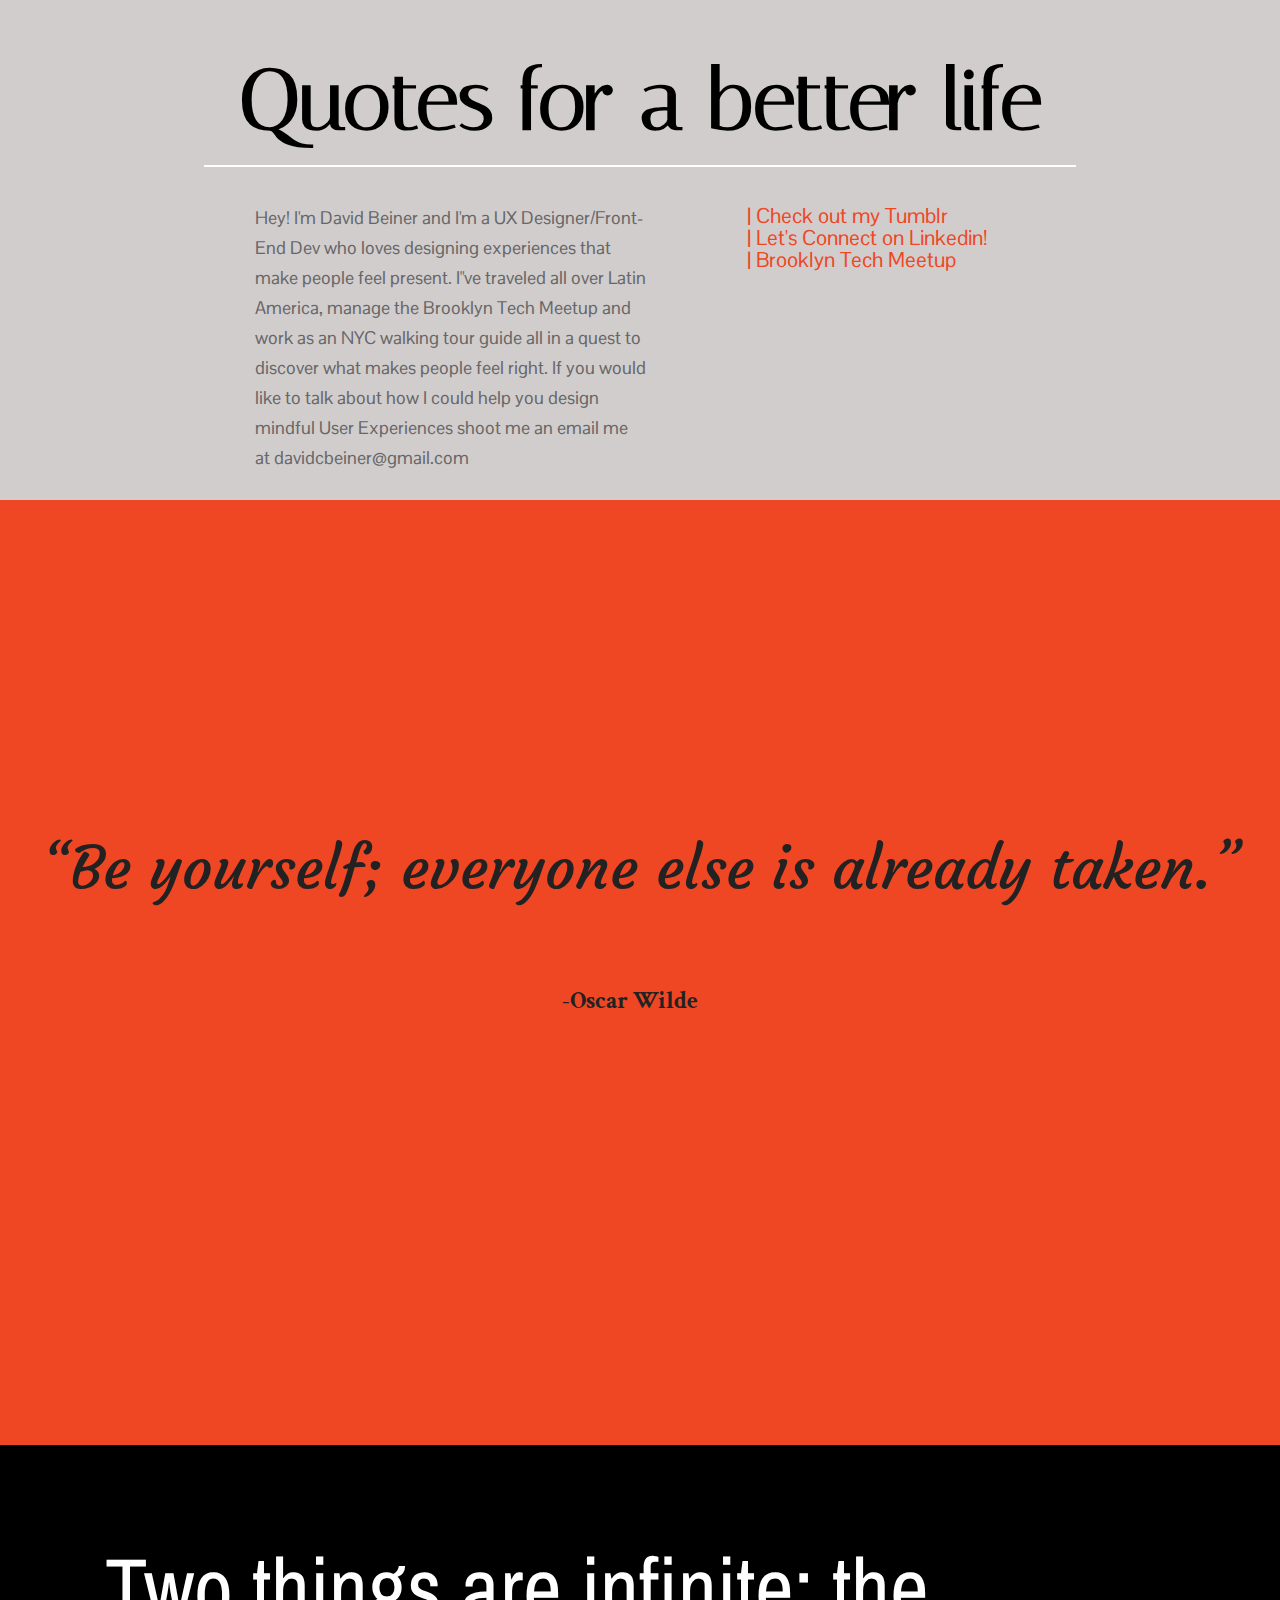
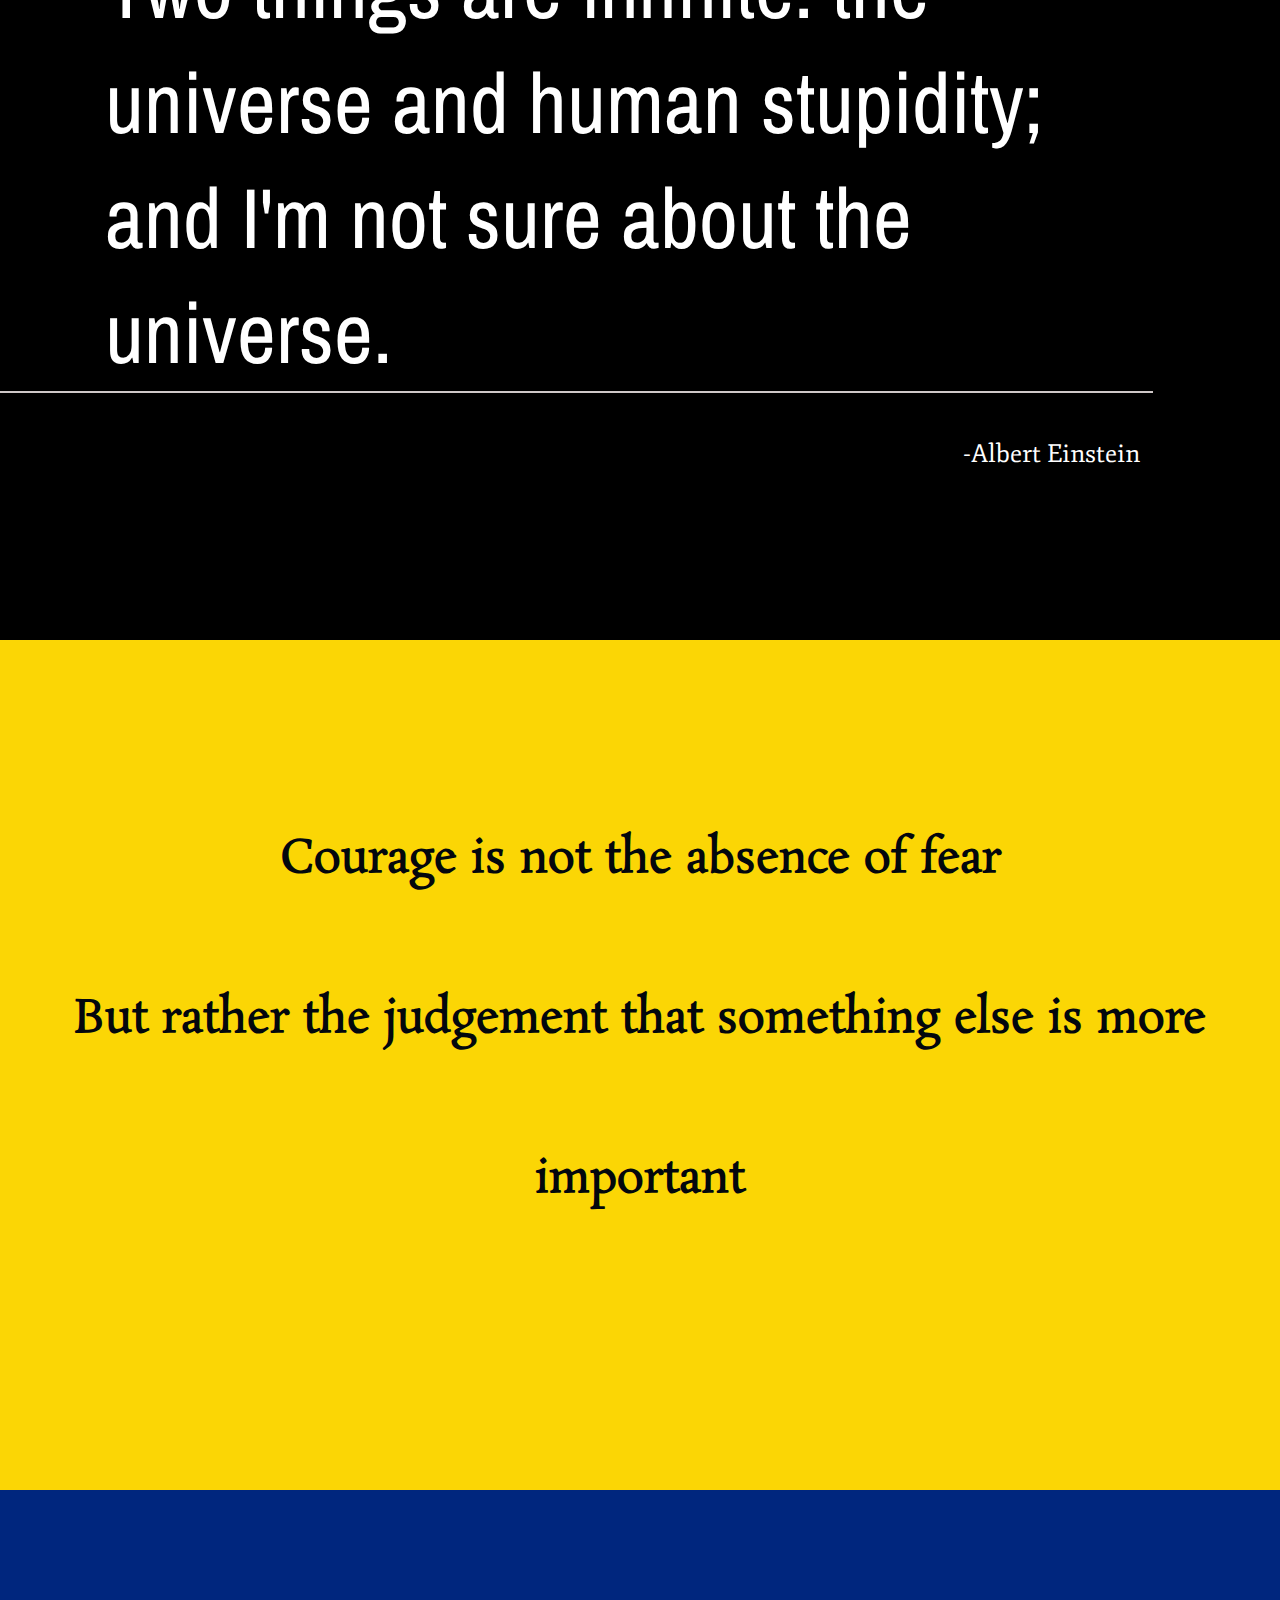
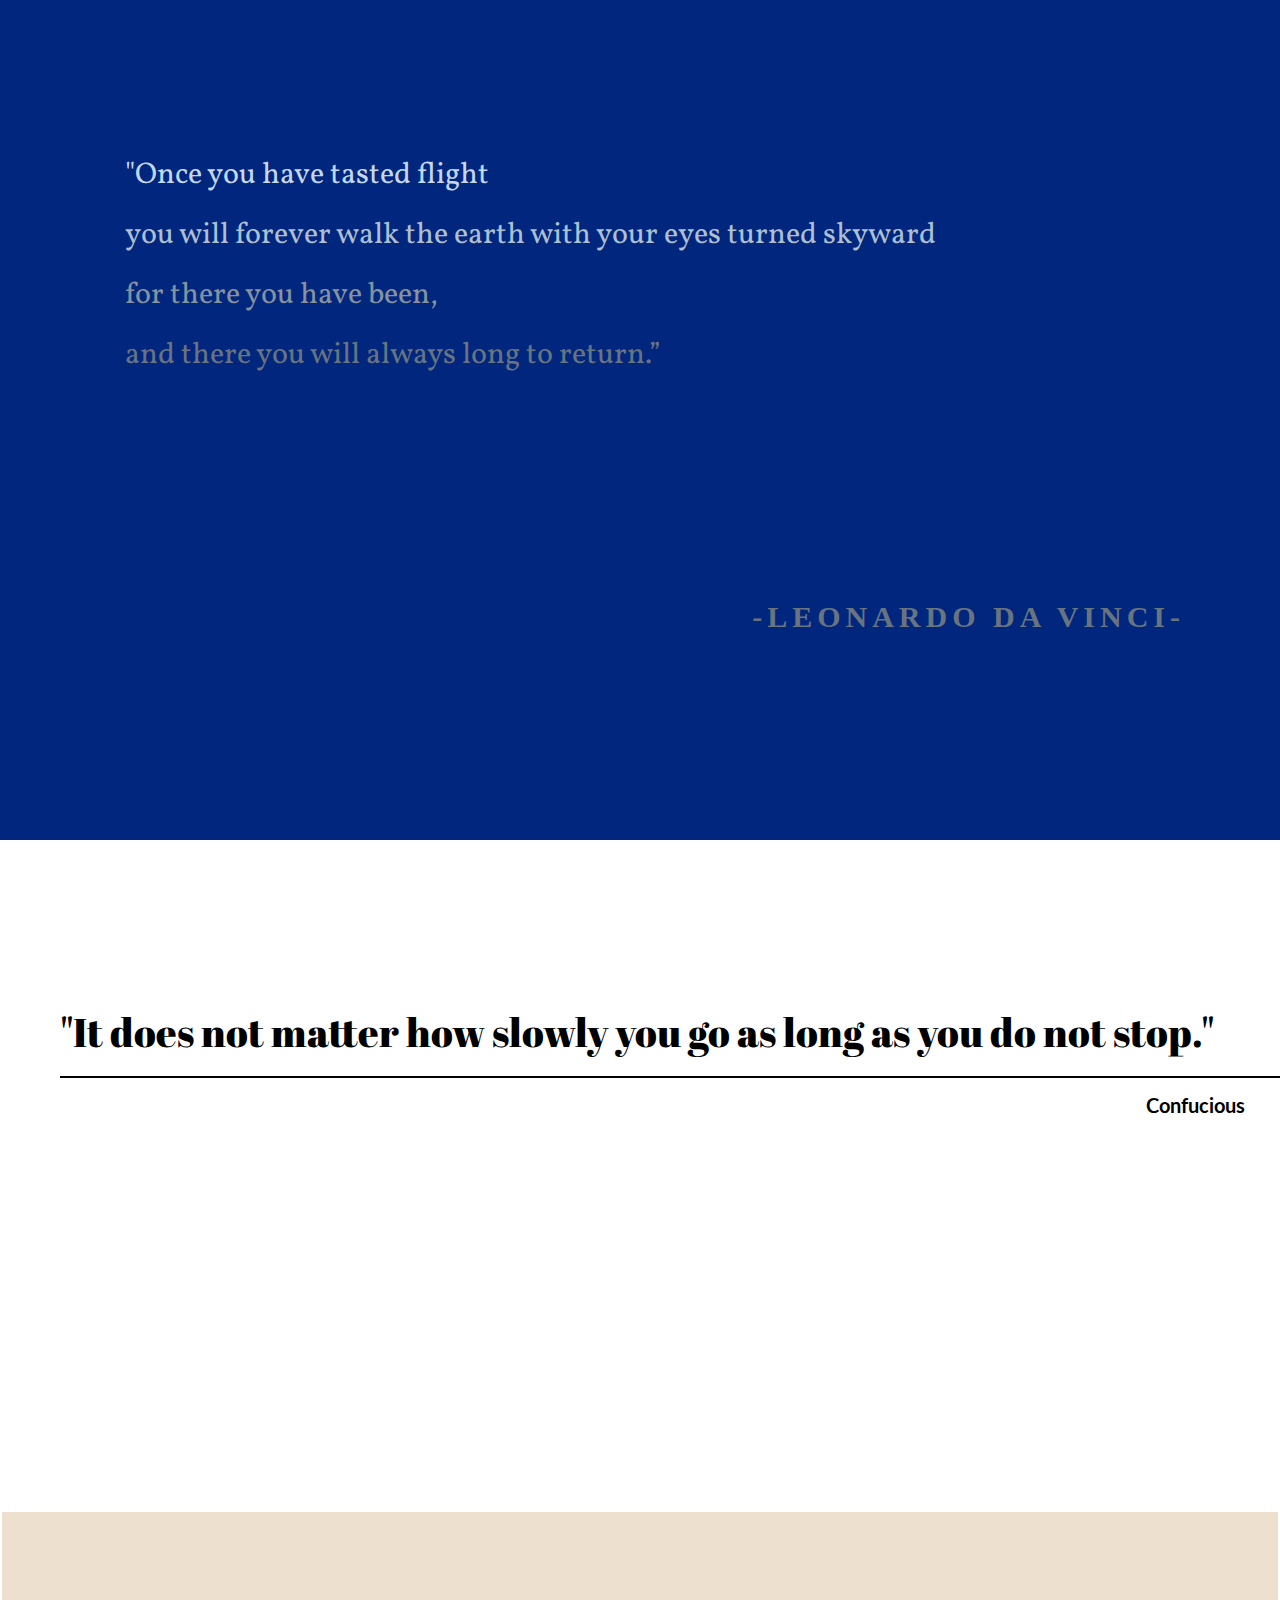
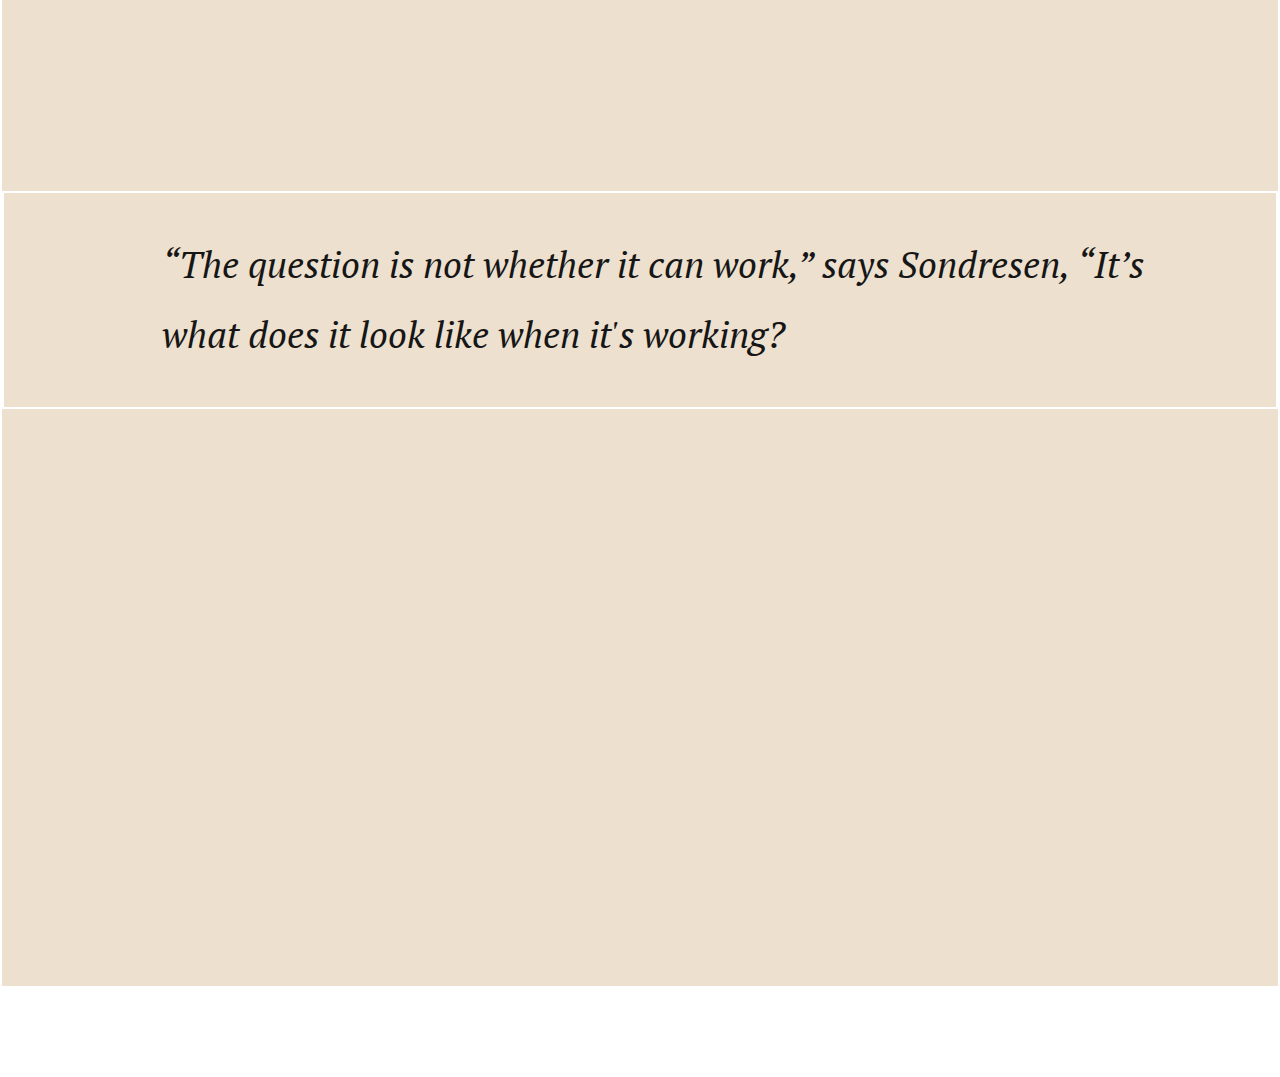
==== commit 844ea237: "q2textcolorchange" ====
--- a/index.html
+++ b/index.html
@@ -94,8 +94,6 @@
 </div>
 </section>
 
-
-
 <section class="q5">
 		<div class="q5textwrapper">
 		<p class="q5text">"It does not matter how slowly you go as long as you do not stop."</p>
--- a/css/stylesheet.css
+++ b/css/stylesheet.css
@@ -168,7 +168,7 @@
 }
 
 .q4text1 {
-	color: #D8D8E3;
+	color: #C5D8EB;
 }
 
 .q4text2 {
